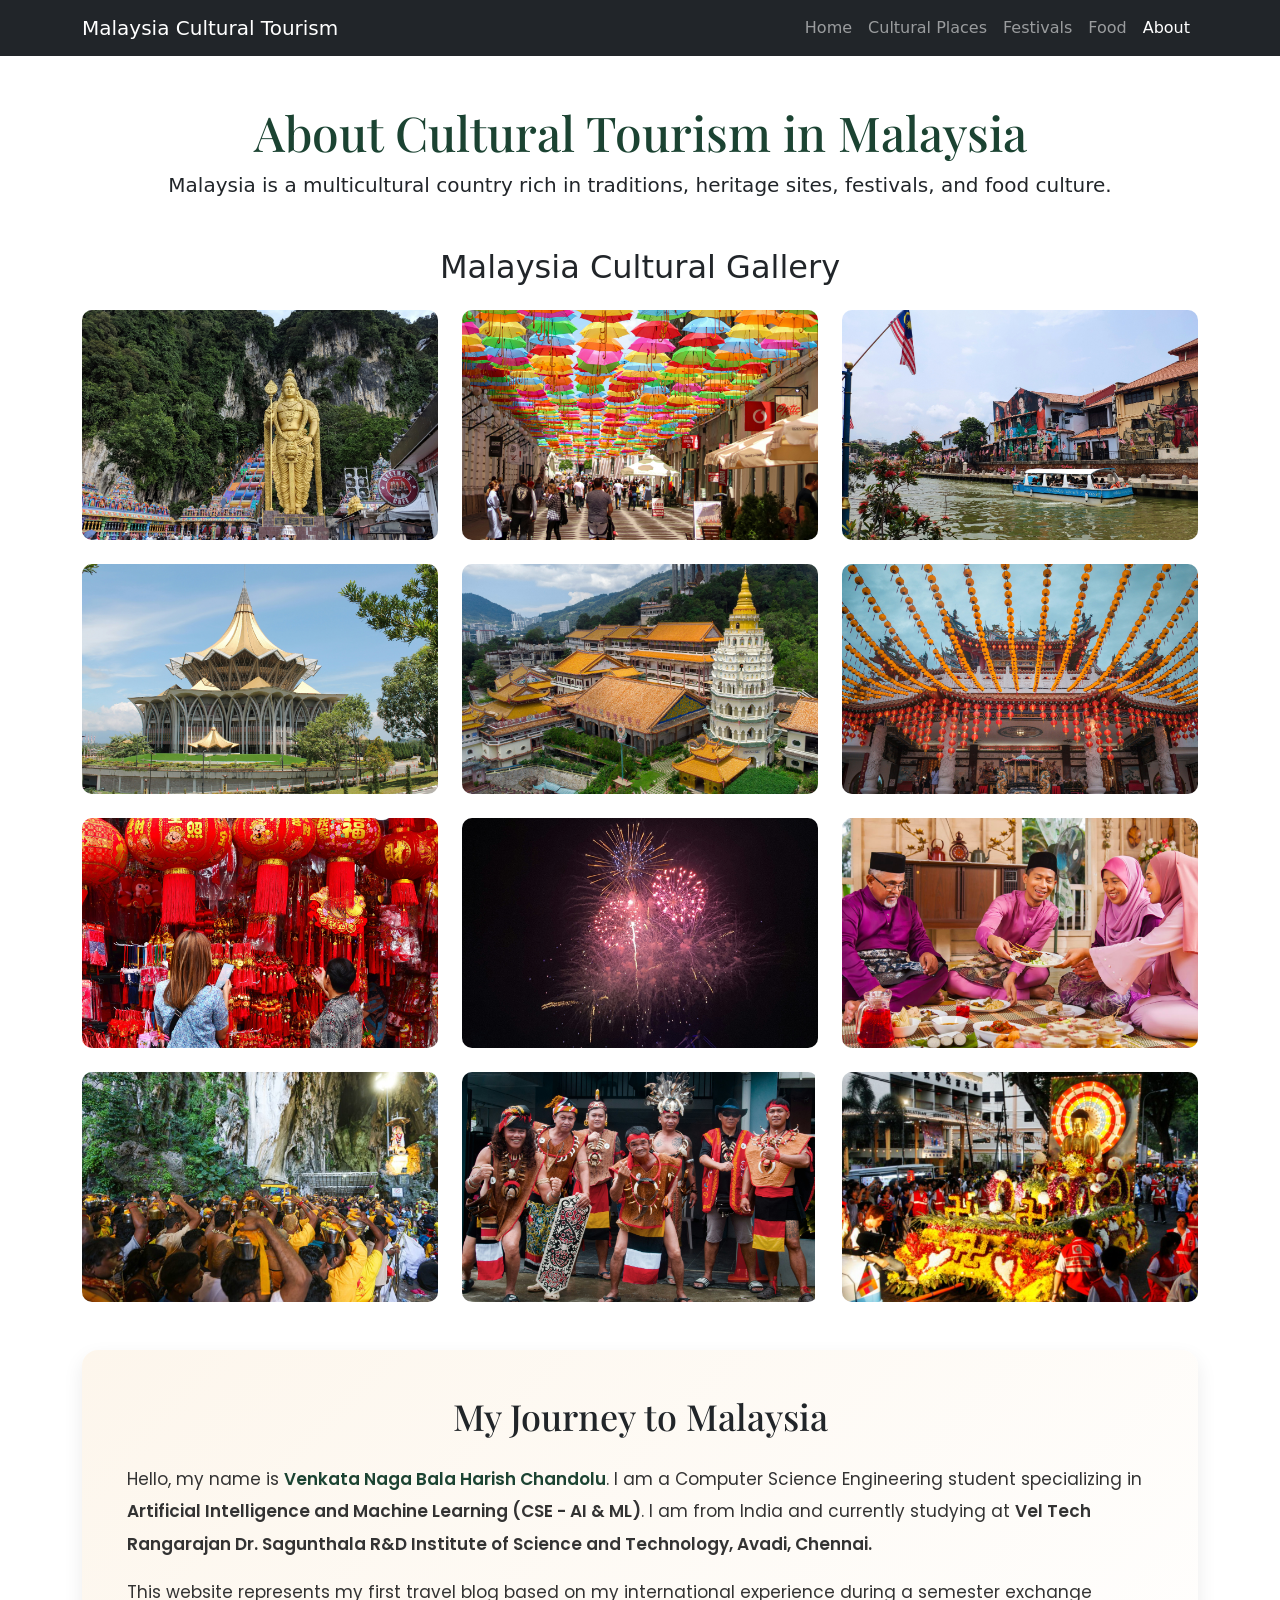
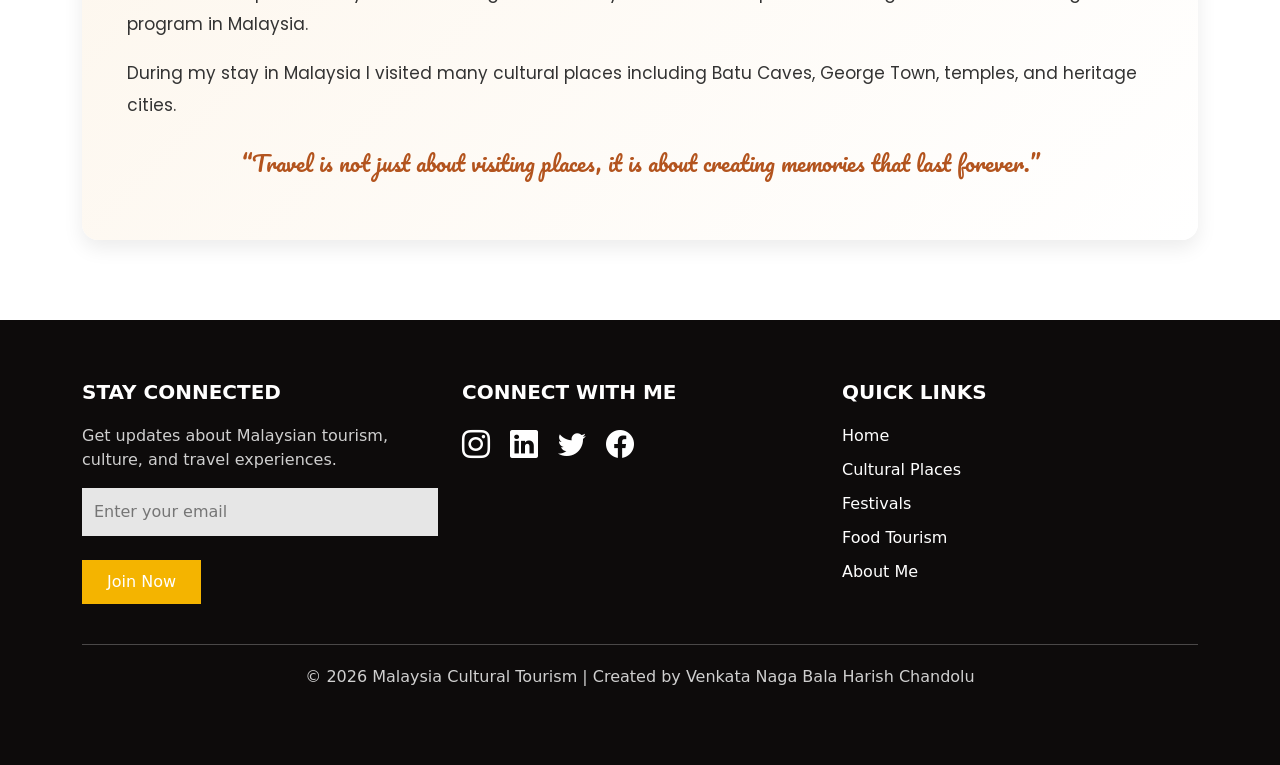
==== about.html @ 61d14d72 "Add files via upload" ====
<!DOCTYPE html>
<html>

<head>

<title>About Cultural Tourism in Malaysia</title>

<link href="https://cdn.jsdelivr.net/npm/bootstrap@5.3.2/dist/css/bootstrap.min.css" rel="stylesheet">

<link rel="stylesheet" href="https://cdn.jsdelivr.net/npm/bootstrap-icons@1.11.3/font/bootstrap-icons.css">

<link href="https://fonts.googleapis.com/css2?family=Playfair+Display:wght@600&family=Poppins:wght@300;400;500&family=Pacifico&display=swap" rel="stylesheet">

<link rel="stylesheet" href="css/style.css">

<style>

/* Page title */

.page-title{
font-family:'Playfair Display',serif;
font-size:48px;
color:#1b4332;
}

/* Gallery */

.gallery-img{
height:230px;
width:100%;
object-fit:cover;
border-radius:10px;
cursor:pointer;
transition:0.4s;
}

.gallery-img:hover{
transform:scale(1.05);
}

/* Popup */

.popup{
display:none;
position:fixed;
top:0;
left:0;
width:100%;
height:100%;
background:rgba(0,0,0,0.9);
justify-content:center;
align-items:center;
z-index:999;
}

.popup img{
max-width:90%;
max-height:90%;
border-radius:10px;
}

/* Journey card */

.journey-card{
background:linear-gradient(135deg,#fdf6ec,#ffffff);
border-radius:16px;
padding:45px;
box-shadow:0 8px 20px rgba(0,0,0,0.08);
}

.journey-title{
font-family:'Playfair Display',serif;
font-size:36px;
text-align:center;
margin-bottom:25px;
}

.journey-text{
font-family:'Poppins',sans-serif;
font-size:17px;
line-height:1.9;
color:#333;
}

.journey-quote{
font-family:'Pacifico',cursive;
text-align:center;
margin-top:25px;
font-size:22px;
color:#b3541e;
}

/* Highlights */

.highlight-name{
font-weight:600;
color:#1b4332;
}

.highlight-university{
font-weight:600;
}

/* Footer */

.footer-main{
background:#0d0b0b;
color:white;
padding:60px 0;
margin-top:80px;
}

.footer-heading{
font-size:20px;
font-weight:600;
margin-bottom:20px;
}

.footer-text{
color:#cfcfcf;
}

.footer-input{
width:100%;
padding:12px;
border:none;
background:#e6e6e6;
}

.footer-btn{
background:#f4b400;
border:none;
padding:10px 25px;
color:white;
font-weight:500;
}

.footer-list{
list-style:none;
padding:0;
}

.footer-list li{
margin-bottom:10px;
}

.footer-list a{
color:white;
text-decoration:none;
}

.footer-list a:hover{
color:#f4b400;
}

.social-icons{
display:flex;
gap:20px;
font-size:28px;
}

.social-icons a{
color:white;
transition:0.3s;
}

.social-icons a:hover{
color:#f4b400;
transform:scale(1.2);
}

.footer-line{
background:#333;
margin-top:40px;
}

.footer-bottom{
color:#cfcfcf;
margin-top:20px;
}

</style>

</head>

<body>

<!-- NAVBAR -->

<nav class="navbar navbar-expand-lg navbar-dark bg-dark sticky-top">

<div class="container">

<a class="navbar-brand" href="index.html">
Malaysia Cultural Tourism
</a>

<button class="navbar-toggler" type="button" data-bs-toggle="collapse" data-bs-target="#navbarNav">
<span class="navbar-toggler-icon"></span>
</button>

<div class="collapse navbar-collapse justify-content-end" id="navbarNav">

<ul class="navbar-nav">

<li class="nav-item"><a class="nav-link" href="index.html">Home</a></li>
<li class="nav-item"><a class="nav-link" href="cultural.html">Cultural Places</a></li>
<li class="nav-item"><a class="nav-link" href="festivals.html">Festivals</a></li>
<li class="nav-item"><a class="nav-link" href="food.html">Food</a></li>
<li class="nav-item"><a class="nav-link active" href="about.html">About</a></li>

</ul>

</div>
</div>
</nav>


<!-- TITLE -->

<div class="container text-center mt-5">

<h1 class="page-title">About Cultural Tourism in Malaysia</h1>

<p class="lead">
Malaysia is a multicultural country rich in traditions, heritage sites, festivals, and food culture.
</p>

</div>


<!-- GALLERY -->

<div class="container mt-5">

<h2 class="text-center mb-4">Malaysia Cultural Gallery</h2>

<div class="row g-4">

<div class="col-md-4">
<img src="../static/images/Batu caves.png" class="img-fluid gallery-img" onclick="openImage(this.src)">
</div>

<div class="col-md-4">
<img src="../static/images/georgetown.png" class="img-fluid gallery-img" onclick="openImage(this.src)">
</div>

<div class="col-md-4">
<img src="../static/images/malacca.png" class="img-fluid gallery-img" onclick="openImage(this.src)">
</div>

<div class="col-md-4">
<img src="../static/images/Sarawak Cultural Village.png" class="img-fluid gallery-img" onclick="openImage(this.src)">
</div>

<div class="col-md-4">
<img src="../static/images/Kek Lok Si Temple.png" class="img-fluid gallery-img" onclick="openImage(this.src)">
</div>

<div class="col-md-4">
<img src="../static/images/Thean Hou Temple.png" class="img-fluid gallery-img" onclick="openImage(this.src)">
</div>

<div class="col-md-4">
<img src="../static/images/chinese new year.png" class="img-fluid gallery-img" onclick="openImage(this.src)">
</div>

<div class="col-md-4">
<img src="../static/images/Deepavali.png" class="img-fluid gallery-img" onclick="openImage(this.src)">
</div>

<div class="col-md-4">
<img src="../static/images/raya.png" class="img-fluid gallery-img" onclick="openImage(this.src)">
</div>

<div class="col-md-4">
<img src="../static/images/Thaipusam.png" class="img-fluid gallery-img" onclick="openImage(this.src)">
</div>

<div class="col-md-4">
<img src="../static/images/Gawai.png" class="img-fluid gallery-img" onclick="openImage(this.src)">
</div>

<div class="col-md-4">
<img src="../static/images/wesak.png" class="img-fluid gallery-img" onclick="openImage(this.src)">
</div>

</div>

</div>


<!-- JOURNEY -->

<div class="container mt-5">

<div class="journey-card">

<h3 class="journey-title">My Journey to Malaysia</h3>

<p class="journey-text">
Hello, my name is <span class="highlight-name">Venkata Naga Bala Harish Chandolu</span>.
I am a Computer Science Engineering student specializing in
<span class="highlight-university">Artificial Intelligence and Machine Learning (CSE - AI & ML)</span>.
I am from India and currently studying at
<span class="highlight-university">
Vel Tech Rangarajan Dr. Sagunthala R&D Institute of Science and Technology, Avadi, Chennai.
</span>
</p>

<p class="journey-text">
This website represents my first travel blog based on my international experience during a semester exchange program in Malaysia.
</p>

<p class="journey-text">
During my stay in Malaysia I visited many cultural places including Batu Caves, George Town, temples, and heritage cities.
</p>

<p class="journey-quote">
“Travel is not just about visiting places, it is about creating memories that last forever.”
</p>

</div>

</div>


<!-- FOOTER -->

<div class="footer-main">

<div class="container">

<div class="row">

<div class="col-md-4">

<h4 class="footer-heading">STAY CONNECTED</h4>

<p class="footer-text">
Get updates about Malaysian tourism, culture, and travel experiences.
</p>

<input type="email" class="footer-input" placeholder="Enter your email">

<br><br>

<button class="footer-btn">Join Now</button>

</div>

<div class="col-md-4">

<h4 class="footer-heading">CONNECT WITH ME</h4>

<div class="social-icons">

<a href="https://www.instagram.com/tripz_hash/"><i class="bi bi-instagram"></i></a>
<a href="http://www.linkedin.com/in/ch-venkata-naga-bala-harish"><i class="bi bi-linkedin"></i></a>
<a href="https://x.com/ChVenkatan88342"><i class="bi bi-twitter"></i></a>
<a href="https://www.facebook.com/chandolu.harish.1"><i class="bi bi-facebook"></i></a>

</div>

</div>

<div class="col-md-4">

<h4 class="footer-heading">QUICK LINKS</h4>

<ul class="footer-list">

<li><a href="index.html">Home</a></li>
<li><a href="cultural.html">Cultural Places</a></li>
<li><a href="festivals.html">Festivals</a></li>
<li><a href="food.html">Food Tourism</a></li>
<li><a href="about.html">About Me</a></li>

</ul>

</div>

</div>

<hr class="footer-line">

<p class="footer-bottom text-center">
© 2026 Malaysia Cultural Tourism | Created by Venkata Naga Bala Harish Chandolu
</p>

</div>

</div>


<!-- IMAGE POPUP -->

<div id="imagePopup" class="popup" onclick="closeImage()">
<img id="popupImg">
</div>

<script>

function openImage(src){
document.getElementById("imagePopup").style.display="flex";
document.getElementById("popupImg").src=src;
}

function closeImage(){
document.getElementById("imagePopup").style.display="none";
}

</script>

<script src="https://cdn.jsdelivr.net/npm/bootstrap@5.3.2/dist/js/bootstrap.bundle.min.js"></script>

</body>
</html>
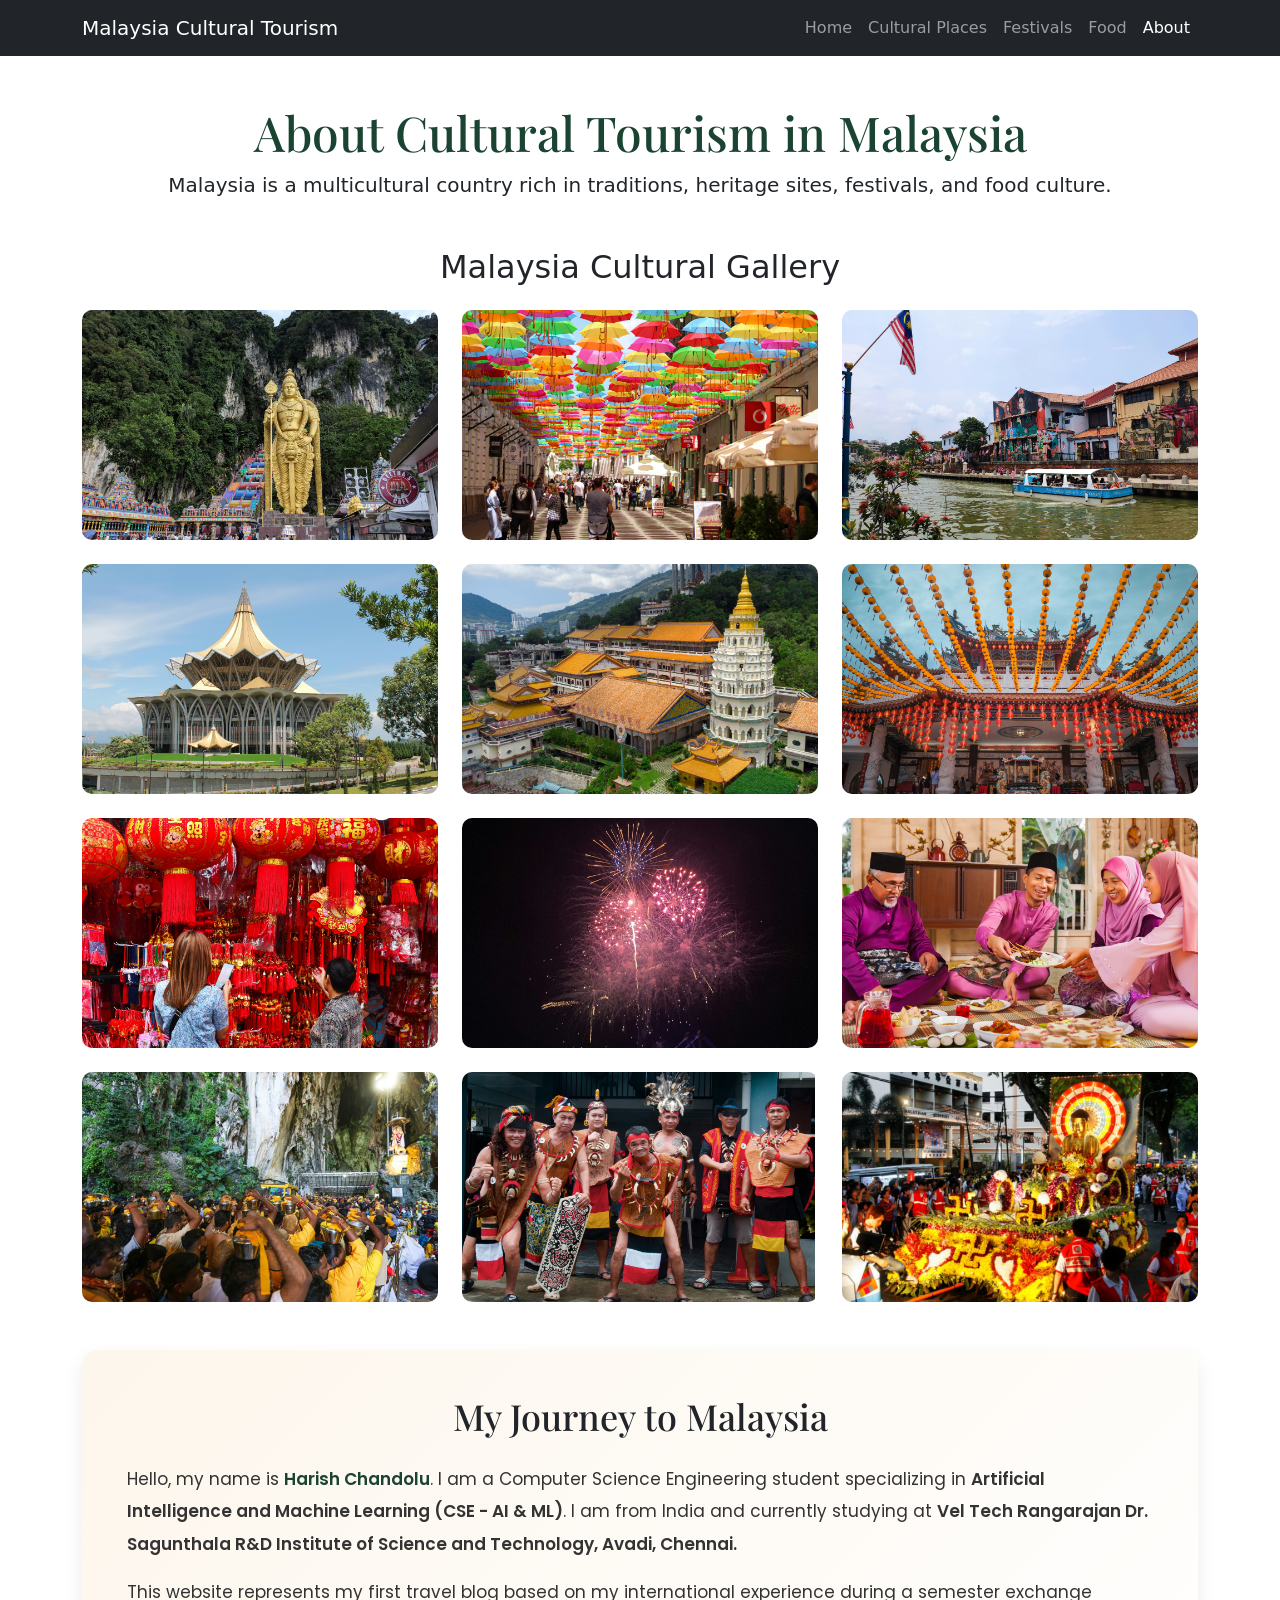
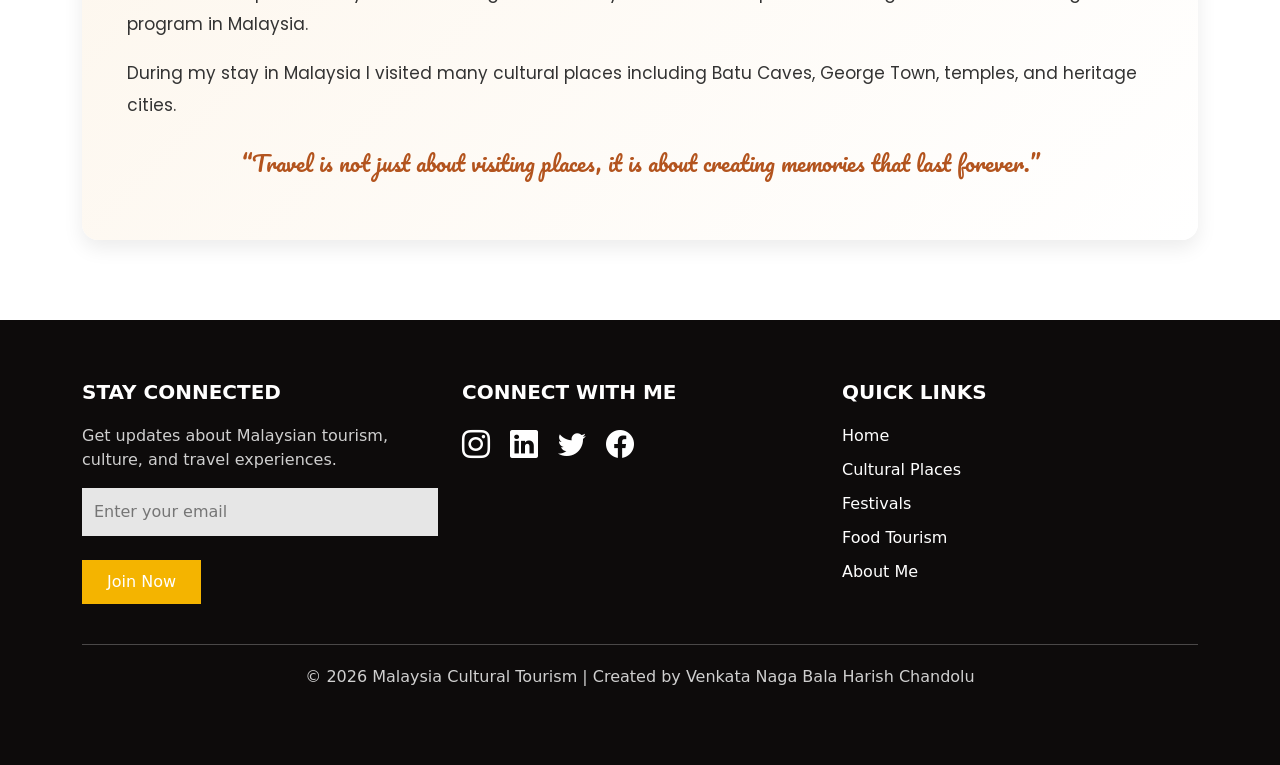
==== commit ebaeca98: "Enhance responsive design and gallery layout Added viewport meta tag for responsive design and updat" ====
--- a/about.html
+++ b/about.html
@@ -3,416 +3,440 @@
 
 <head>
 
-<title>About Cultural Tourism in Malaysia</title>
-
-<link href="https://cdn.jsdelivr.net/npm/bootstrap@5.3.2/dist/css/bootstrap.min.css" rel="stylesheet">
-
-<link rel="stylesheet" href="https://cdn.jsdelivr.net/npm/bootstrap-icons@1.11.3/font/bootstrap-icons.css">
-
-<link href="https://fonts.googleapis.com/css2?family=Playfair+Display:wght@600&family=Poppins:wght@300;400;500&family=Pacifico&display=swap" rel="stylesheet">
-
-<link rel="stylesheet" href="css/style.css">
-
-<style>
-
-/* Page title */
-
-.page-title{
-font-family:'Playfair Display',serif;
-font-size:48px;
-color:#1b4332;
-}
-
-/* Gallery */
-
-.gallery-img{
-height:230px;
-width:100%;
-object-fit:cover;
-border-radius:10px;
-cursor:pointer;
-transition:0.4s;
-}
-
-.gallery-img:hover{
-transform:scale(1.05);
-}
-
-/* Popup */
-
-.popup{
-display:none;
-position:fixed;
-top:0;
-left:0;
-width:100%;
-height:100%;
-background:rgba(0,0,0,0.9);
-justify-content:center;
-align-items:center;
-z-index:999;
-}
-
-.popup img{
-max-width:90%;
-max-height:90%;
-border-radius:10px;
-}
-
-/* Journey card */
-
-.journey-card{
-background:linear-gradient(135deg,#fdf6ec,#ffffff);
-border-radius:16px;
-padding:45px;
-box-shadow:0 8px 20px rgba(0,0,0,0.08);
-}
-
-.journey-title{
-font-family:'Playfair Display',serif;
-font-size:36px;
-text-align:center;
-margin-bottom:25px;
-}
-
-.journey-text{
-font-family:'Poppins',sans-serif;
-font-size:17px;
-line-height:1.9;
-color:#333;
-}
-
-.journey-quote{
-font-family:'Pacifico',cursive;
-text-align:center;
-margin-top:25px;
-font-size:22px;
-color:#b3541e;
-}
-
-/* Highlights */
-
-.highlight-name{
-font-weight:600;
-color:#1b4332;
-}
-
-.highlight-university{
-font-weight:600;
-}
-
-/* Footer */
-
-.footer-main{
-background:#0d0b0b;
-color:white;
-padding:60px 0;
-margin-top:80px;
-}
-
-.footer-heading{
-font-size:20px;
-font-weight:600;
-margin-bottom:20px;
-}
-
-.footer-text{
-color:#cfcfcf;
-}
-
-.footer-input{
-width:100%;
-padding:12px;
-border:none;
-background:#e6e6e6;
-}
-
-.footer-btn{
-background:#f4b400;
-border:none;
-padding:10px 25px;
-color:white;
-font-weight:500;
-}
-
-.footer-list{
-list-style:none;
-padding:0;
-}
-
-.footer-list li{
-margin-bottom:10px;
-}
-
-.footer-list a{
-color:white;
-text-decoration:none;
-}
-
-.footer-list a:hover{
-color:#f4b400;
-}
-
-.social-icons{
-display:flex;
-gap:20px;
-font-size:28px;
-}
-
-.social-icons a{
-color:white;
-transition:0.3s;
-}
-
-.social-icons a:hover{
-color:#f4b400;
-transform:scale(1.2);
-}
-
-.footer-line{
-background:#333;
-margin-top:40px;
-}
-
-.footer-bottom{
-color:#cfcfcf;
-margin-top:20px;
-}
-
-</style>
+    <title>About Cultural Tourism in Malaysia</title>
+    <meta name="viewport" content="width=device-width, initial-scale=1">
+
+    <link href="https://cdn.jsdelivr.net/npm/bootstrap@5.3.2/dist/css/bootstrap.min.css" rel="stylesheet">
+
+    <link rel="stylesheet" href="https://cdn.jsdelivr.net/npm/bootstrap-icons@1.11.3/font/bootstrap-icons.css">
+
+    <link
+        href="https://fonts.googleapis.com/css2?family=Playfair+Display:wght@600&family=Poppins:wght@300;400;500&family=Pacifico&display=swap"
+        rel="stylesheet">
+
+    <link rel="stylesheet" href="css/style.css">
+      <!-- Google Analytics -->
+<script async src="https://www.googletagmanager.com/gtag/js?id=G-QB0N7FCE9P"></script>
+<script>
+  window.dataLayer = window.dataLayer || [];
+  function gtag(){dataLayer.push(arguments);}
+  gtag('js', new Date());
+
+  gtag('config', 'G-QB0N7FCE9P');
+</script>
+
+    <style>
+        /* Page title */
+
+        .page-title {
+            font-family: 'Playfair Display', serif;
+            font-size: 48px;
+            color: #1b4332;
+        }
+
+        /* Gallery */
+
+        .gallery-img {
+            height: 230px;
+            width: 100%;
+            object-fit: cover;
+            border-radius: 10px;
+            cursor: pointer;
+            transition: 0.4s;
+        }
+
+        .gallery-img:hover {
+            transform: scale(1.05);
+        }
+
+        /* Popup */
+
+        .popup {
+            display: none;
+            position: fixed;
+            top: 0;
+            left: 0;
+            width: 100%;
+            height: 100%;
+            background: rgba(0, 0, 0, 0.9);
+            justify-content: center;
+            align-items: center;
+            z-index: 999;
+        }
+
+        .popup img {
+            max-width: 90%;
+            max-height: 90%;
+            border-radius: 10px;
+        }
+
+        /* Journey card */
+
+        .journey-card {
+            background: linear-gradient(135deg, #fdf6ec, #ffffff);
+            border-radius: 16px;
+            padding: 45px;
+            box-shadow: 0 8px 20px rgba(0, 0, 0, 0.08);
+        }
+
+        .journey-title {
+            font-family: 'Playfair Display', serif;
+            font-size: 36px;
+            text-align: center;
+            margin-bottom: 25px;
+        }
+
+        .journey-text {
+            font-family: 'Poppins', sans-serif;
+            font-size: 17px;
+            line-height: 1.9;
+            color: #333;
+        }
+
+        .journey-quote {
+            font-family: 'Pacifico', cursive;
+            text-align: center;
+            margin-top: 25px;
+            font-size: 22px;
+            color: #b3541e;
+        }
+
+        /* Highlights */
+
+        .highlight-name {
+            font-weight: 600;
+            color: #1b4332;
+        }
+
+        .highlight-university {
+            font-weight: 600;
+        }
+
+        /* Footer */
+
+        .footer-main {
+            background: #0d0b0b;
+            color: white;
+            padding: 60px 0;
+            margin-top: 80px;
+        }
+
+        .footer-heading {
+            font-size: 20px;
+            font-weight: 600;
+            margin-bottom: 20px;
+        }
+
+        .footer-text {
+            color: #cfcfcf;
+        }
+
+        .footer-input {
+            width: 100%;
+            padding: 12px;
+            border: none;
+            background: #e6e6e6;
+        }
+
+        .footer-btn {
+            background: #f4b400;
+            border: none;
+            padding: 10px 25px;
+            color: white;
+            font-weight: 500;
+        }
+
+        .footer-list {
+            list-style: none;
+            padding: 0;
+        }
+
+        .footer-list li {
+            margin-bottom: 10px;
+        }
+
+        .footer-list a {
+            color: white;
+            text-decoration: none;
+        }
+
+        .footer-list a:hover {
+            color: #f4b400;
+        }
+
+        .social-icons {
+            display: flex;
+            gap: 20px;
+            font-size: 28px;
+        }
+
+        .social-icons a {
+            color: white;
+            transition: 0.3s;
+        }
+
+        .social-icons a:hover {
+            color: #f4b400;
+            transform: scale(1.2);
+        }
+
+        .footer-line {
+            background: #333;
+            margin-top: 40px;
+        }
+
+        .footer-bottom {
+            color: #cfcfcf;
+            margin-top: 20px;
+        }
+    </style>
 
 </head>
 
 <body>
 
-<!-- NAVBAR -->
-
-<nav class="navbar navbar-expand-lg navbar-dark bg-dark sticky-top">
-
-<div class="container">
-
-<a class="navbar-brand" href="index.html">
-Malaysia Cultural Tourism
-</a>
-
-<button class="navbar-toggler" type="button" data-bs-toggle="collapse" data-bs-target="#navbarNav">
-<span class="navbar-toggler-icon"></span>
-</button>
-
-<div class="collapse navbar-collapse justify-content-end" id="navbarNav">
-
-<ul class="navbar-nav">
-
-<li class="nav-item"><a class="nav-link" href="index.html">Home</a></li>
-<li class="nav-item"><a class="nav-link" href="cultural.html">Cultural Places</a></li>
-<li class="nav-item"><a class="nav-link" href="festivals.html">Festivals</a></li>
-<li class="nav-item"><a class="nav-link" href="food.html">Food</a></li>
-<li class="nav-item"><a class="nav-link active" href="about.html">About</a></li>
-
-</ul>
-
-</div>
-</div>
-</nav>
-
-
-<!-- TITLE -->
-
-<div class="container text-center mt-5">
-
-<h1 class="page-title">About Cultural Tourism in Malaysia</h1>
-
-<p class="lead">
-Malaysia is a multicultural country rich in traditions, heritage sites, festivals, and food culture.
-</p>
-
-</div>
-
-
-<!-- GALLERY -->
-
-<div class="container mt-5">
-
-<h2 class="text-center mb-4">Malaysia Cultural Gallery</h2>
-
-<div class="row g-4">
-
-<div class="col-md-4">
-<img src="../static/images/Batu caves.png" class="img-fluid gallery-img" onclick="openImage(this.src)">
-</div>
-
-<div class="col-md-4">
-<img src="../static/images/georgetown.png" class="img-fluid gallery-img" onclick="openImage(this.src)">
-</div>
-
-<div class="col-md-4">
-<img src="../static/images/malacca.png" class="img-fluid gallery-img" onclick="openImage(this.src)">
-</div>
-
-<div class="col-md-4">
-<img src="../static/images/Sarawak Cultural Village.png" class="img-fluid gallery-img" onclick="openImage(this.src)">
-</div>
-
-<div class="col-md-4">
-<img src="../static/images/Kek Lok Si Temple.png" class="img-fluid gallery-img" onclick="openImage(this.src)">
-</div>
-
-<div class="col-md-4">
-<img src="../static/images/Thean Hou Temple.png" class="img-fluid gallery-img" onclick="openImage(this.src)">
-</div>
-
-<div class="col-md-4">
-<img src="../static/images/chinese new year.png" class="img-fluid gallery-img" onclick="openImage(this.src)">
-</div>
-
-<div class="col-md-4">
-<img src="../static/images/Deepavali.png" class="img-fluid gallery-img" onclick="openImage(this.src)">
-</div>
-
-<div class="col-md-4">
-<img src="../static/images/raya.png" class="img-fluid gallery-img" onclick="openImage(this.src)">
-</div>
-
-<div class="col-md-4">
-<img src="../static/images/Thaipusam.png" class="img-fluid gallery-img" onclick="openImage(this.src)">
-</div>
-
-<div class="col-md-4">
-<img src="../static/images/Gawai.png" class="img-fluid gallery-img" onclick="openImage(this.src)">
-</div>
-
-<div class="col-md-4">
-<img src="../static/images/wesak.png" class="img-fluid gallery-img" onclick="openImage(this.src)">
-</div>
-
-</div>
-
-</div>
-
-
-<!-- JOURNEY -->
-
-<div class="container mt-5">
-
-<div class="journey-card">
-
-<h3 class="journey-title">My Journey to Malaysia</h3>
-
-<p class="journey-text">
-Hello, my name is <span class="highlight-name">Venkata Naga Bala Harish Chandolu</span>.
-I am a Computer Science Engineering student specializing in
-<span class="highlight-university">Artificial Intelligence and Machine Learning (CSE - AI & ML)</span>.
-I am from India and currently studying at
-<span class="highlight-university">
-Vel Tech Rangarajan Dr. Sagunthala R&D Institute of Science and Technology, Avadi, Chennai.
-</span>
-</p>
-
-<p class="journey-text">
-This website represents my first travel blog based on my international experience during a semester exchange program in Malaysia.
-</p>
-
-<p class="journey-text">
-During my stay in Malaysia I visited many cultural places including Batu Caves, George Town, temples, and heritage cities.
-</p>
-
-<p class="journey-quote">
-“Travel is not just about visiting places, it is about creating memories that last forever.”
-</p>
-
-</div>
-
-</div>
-
-
-<!-- FOOTER -->
-
-<div class="footer-main">
-
-<div class="container">
-
-<div class="row">
-
-<div class="col-md-4">
-
-<h4 class="footer-heading">STAY CONNECTED</h4>
-
-<p class="footer-text">
-Get updates about Malaysian tourism, culture, and travel experiences.
-</p>
-
-<input type="email" class="footer-input" placeholder="Enter your email">
-
-<br><br>
-
-<button class="footer-btn">Join Now</button>
-
-</div>
-
-<div class="col-md-4">
-
-<h4 class="footer-heading">CONNECT WITH ME</h4>
-
-<div class="social-icons">
-
-<a href="https://www.instagram.com/tripz_hash/"><i class="bi bi-instagram"></i></a>
-<a href="http://www.linkedin.com/in/ch-venkata-naga-bala-harish"><i class="bi bi-linkedin"></i></a>
-<a href="https://x.com/ChVenkatan88342"><i class="bi bi-twitter"></i></a>
-<a href="https://www.facebook.com/chandolu.harish.1"><i class="bi bi-facebook"></i></a>
-
-</div>
-
-</div>
-
-<div class="col-md-4">
-
-<h4 class="footer-heading">QUICK LINKS</h4>
-
-<ul class="footer-list">
-
-<li><a href="index.html">Home</a></li>
-<li><a href="cultural.html">Cultural Places</a></li>
-<li><a href="festivals.html">Festivals</a></li>
-<li><a href="food.html">Food Tourism</a></li>
-<li><a href="about.html">About Me</a></li>
-
-</ul>
-
-</div>
-
-</div>
-
-<hr class="footer-line">
-
-<p class="footer-bottom text-center">
-© 2026 Malaysia Cultural Tourism | Created by Venkata Naga Bala Harish Chandolu
-</p>
-
-</div>
-
-</div>
-
-
-<!-- IMAGE POPUP -->
-
-<div id="imagePopup" class="popup" onclick="closeImage()">
-<img id="popupImg">
-</div>
-
-<script>
-
-function openImage(src){
-document.getElementById("imagePopup").style.display="flex";
-document.getElementById("popupImg").src=src;
-}
-
-function closeImage(){
-document.getElementById("imagePopup").style.display="none";
-}
-
-</script>
-
-<script src="https://cdn.jsdelivr.net/npm/bootstrap@5.3.2/dist/js/bootstrap.bundle.min.js"></script>
+    <!-- NAVBAR -->
+
+    <nav class="navbar navbar-expand-lg navbar-dark bg-dark sticky-top">
+
+        <div class="container">
+
+            <a class="navbar-brand" href="index.html">
+                Malaysia Cultural Tourism
+            </a>
+
+            <button class="navbar-toggler" type="button" data-bs-toggle="collapse" data-bs-target="#navbarNav">
+                <span class="navbar-toggler-icon"></span>
+            </button>
+
+            <div class="collapse navbar-collapse justify-content-end" id="navbarNav">
+
+                <ul class="navbar-nav">
+
+                    <li class="nav-item"><a class="nav-link" href="index.html">Home</a></li>
+                    <li class="nav-item"><a class="nav-link" href="cultural.html">Cultural Places</a></li>
+                    <li class="nav-item"><a class="nav-link" href="festivals.html">Festivals</a></li>
+                    <li class="nav-item"><a class="nav-link" href="food.html">Food</a></li>
+                    <li class="nav-item"><a class="nav-link active" href="about.html">About</a></li>
+
+                </ul>
+
+            </div>
+        </div>
+    </nav>
+
+
+    <!-- TITLE -->
+
+    <div class="container text-center mt-5">
+
+        <h1 class="page-title">About Cultural Tourism in Malaysia</h1>
+
+        <p class="lead">
+            Malaysia is a multicultural country rich in traditions, heritage sites, festivals, and food culture.
+        </p>
+
+    </div>
+
+
+    <!-- GALLERY -->
+
+    <div class="container mt-5">
+
+        <h2 class="text-center mb-4">Malaysia Cultural Gallery</h2>
+
+        <div class="row g-4">
+
+            <div class="col-lg-4 col-md-6 col-12">
+                <img src="../static/images/Batu caves.png" class="img-fluid gallery-img" onclick="openImage(this.src)">
+            </div>
+
+            <div class="col-lg-4 col-md-6 col-12">
+                <img src="../static/images/georgetown.png" class="img-fluid gallery-img" onclick="openImage(this.src)">
+            </div>
+
+            <div class="col-lg-4 col-md-6 col-12">
+                <img src="../static/images/malacca.png" class="img-fluid gallery-img" onclick="openImage(this.src)">
+            </div>
+
+            <div class="col-lg-4 col-md-6 col-12">
+                <img src="../static/images/Sarawak Cultural Village.png" class="img-fluid gallery-img"
+                    onclick="openImage(this.src)">
+            </div>
+
+            <div class="col-lg-4 col-md-6 col-12">
+                <img src="../static/images/Kek Lok Si Temple.png" class="img-fluid gallery-img"
+                    onclick="openImage(this.src)">
+            </div>
+
+            <div class="col-lg-4 col-md-6 col-12">
+                <img src="../static/images/Thean Hou Temple.png" class="img-fluid gallery-img"
+                    onclick="openImage(this.src)">
+            </div>
+
+            <div class="col-lg-4 col-md-6 col-12">
+                <img src="../static/images/chinese new year.png" class="img-fluid gallery-img"
+                    onclick="openImage(this.src)">
+            </div>
+
+            <div class="col-lg-4 col-md-6 col-12">
+                <img src="../static/images/Deepavali.png" class="img-fluid gallery-img" onclick="openImage(this.src)">
+            </div>
+
+            <div class="col-lg-4 col-md-6 col-12">
+                <img src="../static/images/raya.png" class="img-fluid gallery-img" onclick="openImage(this.src)">
+            </div>
+
+            <div class="col-lg-4 col-md-6 col-12">
+                <img src="../static/images/Thaipusam.png" class="img-fluid gallery-img" onclick="openImage(this.src)">
+            </div>
+
+            <div class="col-lg-4 col-md-6 col-12">
+                <img src="../static/images/Gawai.png" class="img-fluid gallery-img" onclick="openImage(this.src)">
+            </div>
+
+            <div class="col-lg-4 col-md-6 col-12">
+                <img src="../static/images/wesak.png" class="img-fluid gallery-img" onclick="openImage(this.src)">
+            </div>
+
+        </div>
+
+    </div>
+
+
+    <!-- JOURNEY -->
+
+    <div class="container mt-5">
+
+        <div class="journey-card">
+
+            <h3 class="journey-title">My Journey to Malaysia</h3>
+
+            <p class="journey-text">
+                Hello, my name is <span class="highlight-name">Harish Chandolu</span>.
+                I am a Computer Science Engineering student specializing in
+                <span class="highlight-university">Artificial Intelligence and Machine Learning (CSE - AI & ML)</span>.
+                I am from India and currently studying at
+                <span class="highlight-university">
+                    Vel Tech Rangarajan Dr. Sagunthala R&D Institute of Science and Technology, Avadi, Chennai.
+                </span>
+            </p>
+
+            <p class="journey-text">
+                This website represents my first travel blog based on my international experience during a semester
+                exchange program in Malaysia.
+            </p>
+
+            <p class="journey-text">
+                During my stay in Malaysia I visited many cultural places including Batu Caves, George Town, temples,
+                and heritage cities.
+            </p>
+
+            <p class="journey-quote">
+                “Travel is not just about visiting places, it is about creating memories that last forever.”
+            </p>
+
+        </div>
+
+    </div>
+
+
+    <!-- FOOTER -->
+
+    <div class="footer-main">
+
+        <div class="container">
+
+            <div class="row">
+
+                <div class="col-lg-4 col-md-6 col-12">
+
+                    <h4 class="footer-heading">STAY CONNECTED</h4>
+
+                    <p class="footer-text">
+                        Get updates about Malaysian tourism, culture, and travel experiences.
+                    </p>
+
+                    <form action="https://formspree.io/f/myknpvoq" method="POST">
+
+                        <input type="email" name="email" class="footer-input" placeholder="Enter your email" required>
+
+                        <br><br>
+
+                        <button type="submit" class="footer-btn">
+                            Join Now
+                        </button>
+
+                    </form>
+
+                </div>
+
+                <div class="col-lg-4 col-md-6 col-12">
+
+                    <h4 class="footer-heading">CONNECT WITH ME</h4>
+
+                    <div class="social-icons">
+
+                        <a href="https://www.instagram.com/tripz_hash/"><i class="bi bi-instagram"></i></a>
+                        <a href="http://www.linkedin.com/in/ch-venkata-naga-bala-harish"><i
+                                class="bi bi-linkedin"></i></a>
+                        <a href="https://x.com/ChVenkatan88342"><i class="bi bi-twitter"></i></a>
+                        <a href="https://www.facebook.com/chandolu.harish.1"><i class="bi bi-facebook"></i></a>
+
+                    </div>
+
+                </div>
+
+                <div class="col-lg-4 col-md-6 col-12">
+
+                    <h4 class="footer-heading">QUICK LINKS</h4>
+
+                    <ul class="footer-list">
+
+                        <li><a href="index.html">Home</a></li>
+                        <li><a href="cultural.html">Cultural Places</a></li>
+                        <li><a href="festivals.html">Festivals</a></li>
+                        <li><a href="food.html">Food Tourism</a></li>
+                        <li><a href="about.html">About Me</a></li>
+
+                    </ul>
+
+                </div>
+
+            </div>
+
+            <hr class="footer-line">
+
+            <p class="footer-bottom text-center">
+                © 2026 Malaysia Cultural Tourism | Created by Venkata Naga Bala Harish Chandolu
+            </p>
+
+        </div>
+
+    </div>
+
+
+    <!-- IMAGE POPUP -->
+
+    <div id="imagePopup" class="popup" onclick="closeImage()">
+        <img id="popupImg">
+    </div>
+
+    <script>
+
+        function openImage(src) {
+            document.getElementById("imagePopup").style.display = "flex";
+            document.getElementById("popupImg").src = src;
+        }
+
+        function closeImage() {
+            document.getElementById("imagePopup").style.display = "none";
+        }
+
+    </script>
+
+    <script src="https://cdn.jsdelivr.net/npm/bootstrap@5.3.2/dist/js/bootstrap.bundle.min.js"></script>
 
 </body>
-</html>+
+</html>
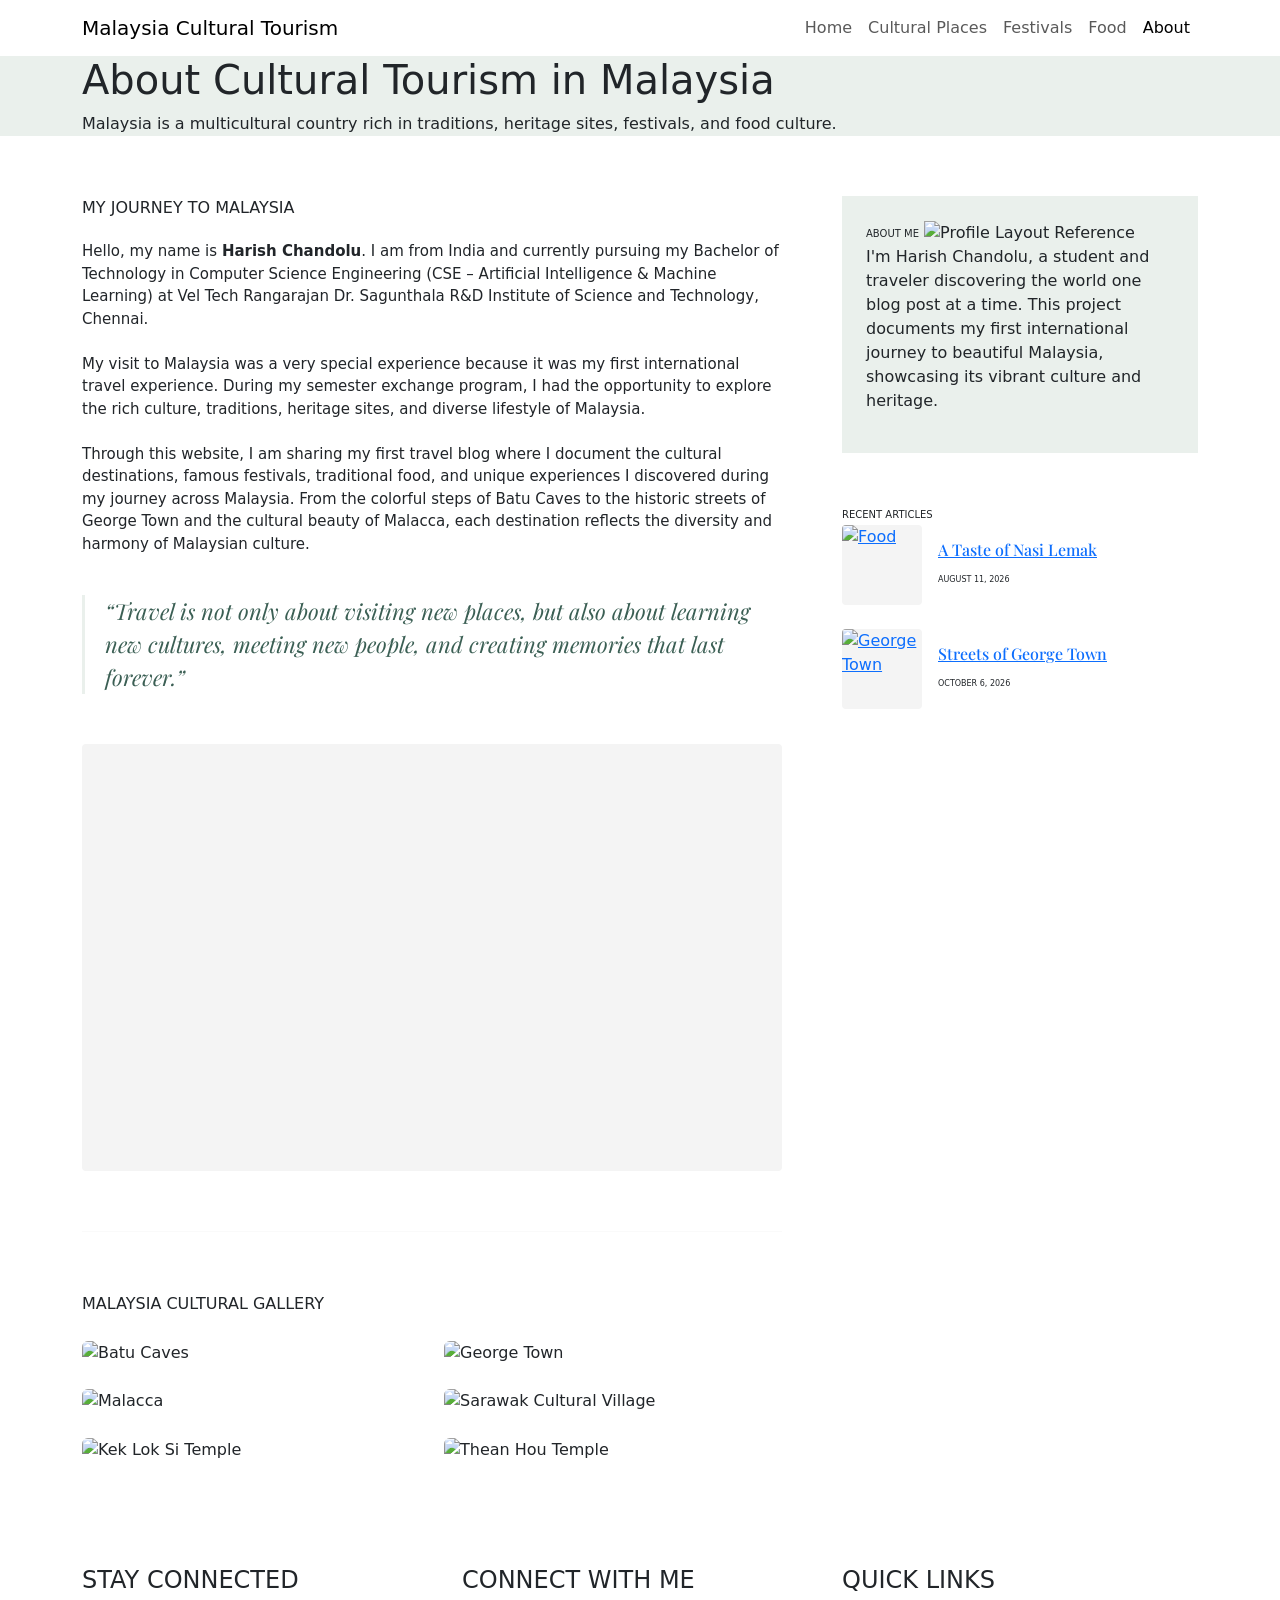
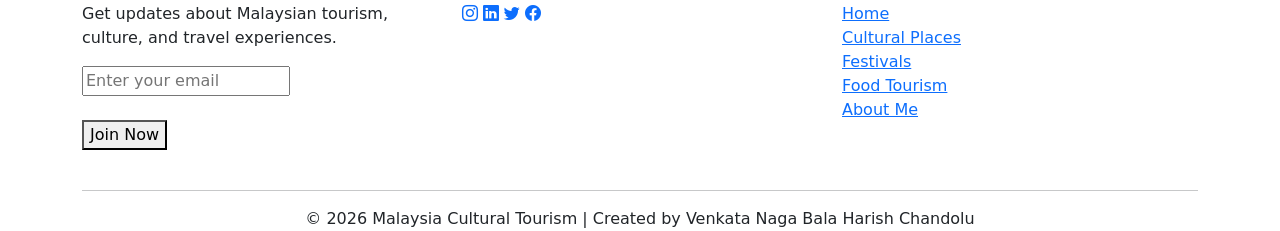
==== commit fde3ce1b: "Refactor About page layout and styles Updated the structure and content of the About page, including" ====
--- a/about.html
+++ b/about.html
@@ -5,438 +5,210 @@
 
     <title>About Cultural Tourism in Malaysia</title>
     <meta name="viewport" content="width=device-width, initial-scale=1">
-
+    <link rel="stylesheet" href="https://cdn.jsdelivr.net/npm/bootstrap-icons@1.11.3/font/bootstrap-icons.css">
     <link href="https://cdn.jsdelivr.net/npm/bootstrap@5.3.2/dist/css/bootstrap.min.css" rel="stylesheet">
-
-    <link rel="stylesheet" href="https://cdn.jsdelivr.net/npm/bootstrap-icons@1.11.3/font/bootstrap-icons.css">
-
-    <link
-        href="https://fonts.googleapis.com/css2?family=Playfair+Display:wght@600&family=Poppins:wght@300;400;500&family=Pacifico&display=swap"
-        rel="stylesheet">
-
+    <link href="https://fonts.googleapis.com/css2?family=Playfair+Display:wght@400;600&family=Poppins:wght@300;400;600&display=swap" rel="stylesheet">
     <link rel="stylesheet" href="css/style.css">
-      <!-- Google Analytics -->
-<script async src="https://www.googletagmanager.com/gtag/js?id=G-QB0N7FCE9P"></script>
-<script>
-  window.dataLayer = window.dataLayer || [];
-  function gtag(){dataLayer.push(arguments);}
-  gtag('js', new Date());
-
-  gtag('config', 'G-QB0N7FCE9P');
-</script>
-
-    <style>
-        /* Page title */
-
-        .page-title {
-            font-family: 'Playfair Display', serif;
-            font-size: 48px;
-            color: #1b4332;
-        }
-
-        /* Gallery */
-
-        .gallery-img {
-            height: 230px;
-            width: 100%;
-            object-fit: cover;
-            border-radius: 10px;
-            cursor: pointer;
-            transition: 0.4s;
-        }
-
-        .gallery-img:hover {
-            transform: scale(1.05);
-        }
-
-        /* Popup */
-
-        .popup {
-            display: none;
-            position: fixed;
-            top: 0;
-            left: 0;
-            width: 100%;
-            height: 100%;
-            background: rgba(0, 0, 0, 0.9);
-            justify-content: center;
-            align-items: center;
-            z-index: 999;
-        }
-
-        .popup img {
-            max-width: 90%;
-            max-height: 90%;
-            border-radius: 10px;
-        }
-
-        /* Journey card */
-
-        .journey-card {
-            background: linear-gradient(135deg, #fdf6ec, #ffffff);
-            border-radius: 16px;
-            padding: 45px;
-            box-shadow: 0 8px 20px rgba(0, 0, 0, 0.08);
-        }
-
-        .journey-title {
-            font-family: 'Playfair Display', serif;
-            font-size: 36px;
-            text-align: center;
-            margin-bottom: 25px;
-        }
-
-        .journey-text {
-            font-family: 'Poppins', sans-serif;
-            font-size: 17px;
-            line-height: 1.9;
-            color: #333;
-        }
-
-        .journey-quote {
-            font-family: 'Pacifico', cursive;
-            text-align: center;
-            margin-top: 25px;
-            font-size: 22px;
-            color: #b3541e;
-        }
-
-        /* Highlights */
-
-        .highlight-name {
-            font-weight: 600;
-            color: #1b4332;
-        }
-
-        .highlight-university {
-            font-weight: 600;
-        }
-
-        /* Footer */
-
-        .footer-main {
-            background: #0d0b0b;
-            color: white;
-            padding: 60px 0;
-            margin-top: 80px;
-        }
-
-        .footer-heading {
-            font-size: 20px;
-            font-weight: 600;
-            margin-bottom: 20px;
-        }
-
-        .footer-text {
-            color: #cfcfcf;
-        }
-
-        .footer-input {
-            width: 100%;
-            padding: 12px;
-            border: none;
-            background: #e6e6e6;
-        }
-
-        .footer-btn {
-            background: #f4b400;
-            border: none;
-            padding: 10px 25px;
-            color: white;
-            font-weight: 500;
-        }
-
-        .footer-list {
-            list-style: none;
-            padding: 0;
-        }
-
-        .footer-list li {
-            margin-bottom: 10px;
-        }
-
-        .footer-list a {
-            color: white;
-            text-decoration: none;
-        }
-
-        .footer-list a:hover {
-            color: #f4b400;
-        }
-
-        .social-icons {
-            display: flex;
-            gap: 20px;
-            font-size: 28px;
-        }
-
-        .social-icons a {
-            color: white;
-            transition: 0.3s;
-        }
-
-        .social-icons a:hover {
-            color: #f4b400;
-            transform: scale(1.2);
-        }
-
-        .footer-line {
-            background: #333;
-            margin-top: 40px;
-        }
-
-        .footer-bottom {
-            color: #cfcfcf;
-            margin-top: 20px;
-        }
-    </style>
-
+
+    <!-- Google Analytics -->
+    <script async src="https://www.googletagmanager.com/gtag/js?id=G-QB0N7FCE9P"></script>
+    <script>
+        window.dataLayer = window.dataLayer || [];
+        function gtag(){dataLayer.push(arguments);}
+        gtag('js', new Date());
+
+        gtag('config', 'G-QB0N7FCE9P');
+    </script>
 </head>
 
 <body>
 
-    <!-- NAVBAR -->
-
-    <nav class="navbar navbar-expand-lg navbar-dark bg-dark sticky-top">
-
+    <!-- Navbar -->
+    <nav class="navbar navbar-expand-lg navbar-light bg-white sticky-top">
         <div class="container">
-
-            <a class="navbar-brand" href="index.html">
+            <a class="navbar-brand brand-title" href="index.html">
                 Malaysia Cultural Tourism
             </a>
-
             <button class="navbar-toggler" type="button" data-bs-toggle="collapse" data-bs-target="#navbarNav">
                 <span class="navbar-toggler-icon"></span>
             </button>
-
             <div class="collapse navbar-collapse justify-content-end" id="navbarNav">
-
                 <ul class="navbar-nav">
-
-                    <li class="nav-item"><a class="nav-link" href="index.html">Home</a></li>
-                    <li class="nav-item"><a class="nav-link" href="cultural.html">Cultural Places</a></li>
-                    <li class="nav-item"><a class="nav-link" href="festivals.html">Festivals</a></li>
-                    <li class="nav-item"><a class="nav-link" href="food.html">Food</a></li>
-                    <li class="nav-item"><a class="nav-link active" href="about.html">About</a></li>
-
+                    <li class="nav-item">
+                        <a class="nav-link" href="index.html">Home</a>
+                    </li>
+                    <li class="nav-item">
+                        <a class="nav-link" href="cultural.html">Cultural Places</a>
+                    </li>
+                    <li class="nav-item">
+                        <a class="nav-link" href="festivals.html">Festivals</a>
+                    </li>
+                    <li class="nav-item">
+                        <a class="nav-link" href="food.html">Food</a>
+                    </li>
+                    <li class="nav-item">
+                        <a class="nav-link active" href="about.html">About</a>
+                    </li>
                 </ul>
-
             </div>
         </div>
     </nav>
 
-
-    <!-- TITLE -->
-
-    <div class="container text-center mt-5">
-
-        <h1 class="page-title">About Cultural Tourism in Malaysia</h1>
-
-        <p class="lead">
-            Malaysia is a multicultural country rich in traditions, heritage sites, festivals, and food culture.
-        </p>
-
+    <!-- Page Title -->
+    <div class="page-header-section" style="background: #EAF0EC; margin-bottom: 60px;">
+        <div class="container">
+            <h1 class="page-title">About Cultural Tourism in Malaysia</h1>
+            <p class="page-subtitle">
+                Malaysia is a multicultural country rich in traditions, heritage sites, festivals, and food culture.
+            </p>
+        </div>
     </div>
 
 
-    <!-- GALLERY -->
-
-    <div class="container mt-5">
-
-        <h2 class="text-center mb-4">Malaysia Cultural Gallery</h2>
-
-        <div class="row g-4">
-
-            <div class="col-lg-4 col-md-6 col-12">
-                <img src="../static/images/Batu caves.png" class="img-fluid gallery-img" onclick="openImage(this.src)">
-            </div>
-
-            <div class="col-lg-4 col-md-6 col-12">
-                <img src="../static/images/georgetown.png" class="img-fluid gallery-img" onclick="openImage(this.src)">
-            </div>
-
-            <div class="col-lg-4 col-md-6 col-12">
-                <img src="../static/images/malacca.png" class="img-fluid gallery-img" onclick="openImage(this.src)">
-            </div>
-
-            <div class="col-lg-4 col-md-6 col-12">
-                <img src="../static/images/Sarawak Cultural Village.png" class="img-fluid gallery-img"
-                    onclick="openImage(this.src)">
-            </div>
-
-            <div class="col-lg-4 col-md-6 col-12">
-                <img src="../static/images/Kek Lok Si Temple.png" class="img-fluid gallery-img"
-                    onclick="openImage(this.src)">
-            </div>
-
-            <div class="col-lg-4 col-md-6 col-12">
-                <img src="../static/images/Thean Hou Temple.png" class="img-fluid gallery-img"
-                    onclick="openImage(this.src)">
-            </div>
-
-            <div class="col-lg-4 col-md-6 col-12">
-                <img src="../static/images/chinese new year.png" class="img-fluid gallery-img"
-                    onclick="openImage(this.src)">
-            </div>
-
-            <div class="col-lg-4 col-md-6 col-12">
-                <img src="../static/images/Deepavali.png" class="img-fluid gallery-img" onclick="openImage(this.src)">
-            </div>
-
-            <div class="col-lg-4 col-md-6 col-12">
-                <img src="../static/images/raya.png" class="img-fluid gallery-img" onclick="openImage(this.src)">
-            </div>
-
-            <div class="col-lg-4 col-md-6 col-12">
-                <img src="../static/images/Thaipusam.png" class="img-fluid gallery-img" onclick="openImage(this.src)">
-            </div>
-
-            <div class="col-lg-4 col-md-6 col-12">
-                <img src="../static/images/Gawai.png" class="img-fluid gallery-img" onclick="openImage(this.src)">
-            </div>
-
-            <div class="col-lg-4 col-md-6 col-12">
-                <img src="../static/images/wesak.png" class="img-fluid gallery-img" onclick="openImage(this.src)">
-            </div>
-
-        </div>
-
+    <div class="container" style="margin-bottom: 80px;">
+        <div class="row">
+
+            <!-- MAIN CONTENT AREA = BLOG STYLE -->
+            <div class="col-lg-8 pe-lg-5">
+                
+                <span class="dot-label"><span class="dot"></span> MY JOURNEY TO MALAYSIA</span>
+                
+                <article style="margin-top: 20px; margin-bottom: 60px;">
+                    <p class="article-excerpt" style="font-size: 15px;">
+                        Hello, my name is <strong>Harish Chandolu</strong>. I am from India and currently pursuing my Bachelor of Technology in Computer Science Engineering (CSE – Artificial Intelligence & Machine Learning) at Vel Tech Rangarajan Dr. Sagunthala R&D Institute of Science and Technology, Chennai.
+                        <br><br>
+                        My visit to Malaysia was a very special experience because it was my first international travel experience. During my semester exchange program, I had the opportunity to explore the rich culture, traditions, heritage sites, and diverse lifestyle of Malaysia.
+                        <br><br>
+                        Through this website, I am sharing my first travel blog where I document the cultural destinations, famous festivals, traditional food, and unique experiences I discovered during my journey across Malaysia. From the colorful steps of Batu Caves to the historic streets of George Town and the cultural beauty of Malacca, each destination reflects the diversity and harmony of Malaysian culture.
+                    </p>
+                    <blockquote style="font-family: 'Playfair Display', serif; font-size: 22px; font-style: italic; color: #3B5F54; border-left: 3px solid #EAF0EC; padding-left: 20px; margin-top: 40px; line-height: 1.5;">
+                        “Travel is not only about visiting new places, but also about learning new cultures, meeting new people, and creating memories that last forever.”
+                    </blockquote>
+
+                    <!-- The Google Map integrated into the blog body -->
+                    <div style="margin-top: 50px; background: #f4f4f4; padding: 10px; border-radius: 4px;">
+                        <iframe
+                            src="https://www.google.com/maps/embed?pb=!1m18!1m12!1m3!1d127703.7965080521!2d101.6868867851834!3d3.1384512009318377!2m3!1f0!2f0!3f0!3m2!1i1024!2i768!4f13.1!3m3!1m2!1s0x31cc362abd08e7d3%3A0x232e1ff540d86c99!2sKuala%20Lumpur%2C%20Federal%20Territory%20of%20Kuala%20Lumpur!5e0!3m2!1sen!2smy!4v1773558541316!5m2!1sen!2smy"
+                            width="100%"
+                            height="400"
+                            style="border:0; border-radius: 2px;"
+                            allowfullscreen=""
+                            loading="lazy">
+                        </iframe>
+                    </div>
+
+                </article>
+
+                <hr style="border-top: 1px solid #eaeaea; margin: 60px 0;">
+
+                <span class="dot-label"><span class="dot"></span> MALAYSIA CULTURAL GALLERY</span>
+
+                <!-- Clean Image Grid -->
+                <div class="row mt-4">
+                    <div class="col-md-6 mb-4">
+                        <img src="images/Batu caves.png" class="img-fluid rounded" style="object-fit: cover; height: 250px; width: 100%;" alt="Batu Caves">
+                    </div>
+                    <div class="col-md-6 mb-4">
+                        <img src="images/georgetown.png" class="img-fluid rounded" style="object-fit: cover; height: 250px; width: 100%;" alt="George Town">
+                    </div>
+                    <div class="col-md-6 mb-4">
+                        <img src="images/malacca.png" class="img-fluid rounded" style="object-fit: cover; height: 250px; width: 100%;" alt="Malacca">
+                    </div>
+                    <div class="col-md-6 mb-4">
+                        <img src="images/Sarawak Cultural Village.png" class="img-fluid rounded" style="object-fit: cover; height: 250px; width: 100%;" alt="Sarawak Cultural Village">
+                    </div>
+                    <div class="col-md-6 mb-4">
+                        <img src="images/Kek Lok Si Temple.png" class="img-fluid rounded" style="object-fit: cover; height: 250px; width: 100%;" alt="Kek Lok Si Temple">
+                    </div>
+                    <div class="col-md-6 mb-4">
+                        <img src="images/Thean Hou Temple.png" class="img-fluid rounded" style="object-fit: cover; height: 250px; width: 100%;" alt="Thean Hou Temple">
+                    </div>
+                </div>
+            </div>
+
+            <!-- SIDEBAR AREA -->
+            <div class="col-lg-4 mt-5 mt-lg-0">
+                <div class="sidebar-about p-4" style="background: #EAF0EC;">
+                    <span class="dot-label mb-3" style="font-size: 10px;"><span class="dot"></span> ABOUT ME</span>
+                    <!-- Simple author placeholder -->
+                    <img src="images/Batu caves.png" alt="Profile Layout Reference" class="sidebar-about-img">
+                    <p class="sidebar-about-text">
+                        I'm Harish Chandolu, a student and traveler discovering the world one blog post at a time. This project documents my first international journey to beautiful Malaysia, showcasing its vibrant culture and heritage.
+                    </p>
+                </div>
+
+                <!-- Recent Articles List (Mockup of references) -->
+                <div class="mt-5">
+                    <span class="dot-label mb-3" style="font-size: 10px;"><span class="dot"></span> RECENT ARTICLES</span>
+                    
+                    <div class="d-flex align-items-center mb-4">
+                        <div style="width: 80px; height: 80px; overflow: hidden; border-radius: 4px; flex-shrink: 0; background: #f4f4f4;">
+                            <a href="food.html"><img src="images/nasi lemak.png" style="width: 100%; height: 100%; object-fit: cover;" alt="Food"></a>
+                        </div>
+                        <div class="ms-3">
+                            <h4 style="font-family: 'Playfair Display', serif; font-size: 16px; margin-bottom: 5px;"><a href="food.html" class="article-title-link">A Taste of Nasi Lemak</a></h4>
+                            <span class="article-meta" style="font-size: 8px; margin-bottom: 0;">AUGUST 11, 2026</span>
+                        </div>
+                    </div>
+
+                    <div class="d-flex align-items-center mb-4">
+                        <div style="width: 80px; height: 80px; overflow: hidden; border-radius: 4px; flex-shrink: 0; background: #f4f4f4;">
+                            <a href="cultural.html"><img src="images/georgetown.png" style="width: 100%; height: 100%; object-fit: cover;" alt="George Town"></a>
+                        </div>
+                        <div class="ms-3">
+                            <h4 style="font-family: 'Playfair Display', serif; font-size: 16px; margin-bottom: 5px;"><a href="cultural.html" class="article-title-link">Streets of George Town</a></h4>
+                            <span class="article-meta" style="font-size: 8px; margin-bottom: 0;">OCTOBER 6, 2026</span>
+                        </div>
+                    </div>
+                </div>
+            </div>
+
+        </div>
     </div>
 
 
-    <!-- JOURNEY -->
-
-    <div class="container mt-5">
-
-        <div class="journey-card">
-
-            <h3 class="journey-title">My Journey to Malaysia</h3>
-
-            <p class="journey-text">
-                Hello, my name is <span class="highlight-name">Harish Chandolu</span>.
-                I am a Computer Science Engineering student specializing in
-                <span class="highlight-university">Artificial Intelligence and Machine Learning (CSE - AI & ML)</span>.
-                I am from India and currently studying at
-                <span class="highlight-university">
-                    Vel Tech Rangarajan Dr. Sagunthala R&D Institute of Science and Technology, Avadi, Chennai.
-                </span>
-            </p>
-
-            <p class="journey-text">
-                This website represents my first travel blog based on my international experience during a semester
-                exchange program in Malaysia.
-            </p>
-
-            <p class="journey-text">
-                During my stay in Malaysia I visited many cultural places including Batu Caves, George Town, temples,
-                and heritage cities.
-            </p>
-
-            <p class="journey-quote">
-                “Travel is not just about visiting places, it is about creating memories that last forever.”
-            </p>
-
-        </div>
-
-    </div>
-
-
     <!-- FOOTER -->
-
     <div class="footer-main">
-
         <div class="container">
-
             <div class="row">
-
-                <div class="col-lg-4 col-md-6 col-12">
-
+                <div class="col-lg-4 col-md-6 col-12 mb-4">
                     <h4 class="footer-heading">STAY CONNECTED</h4>
-
                     <p class="footer-text">
                         Get updates about Malaysian tourism, culture, and travel experiences.
                     </p>
-
                     <form action="https://formspree.io/f/myknpvoq" method="POST">
-
                         <input type="email" name="email" class="footer-input" placeholder="Enter your email" required>
-
                         <br><br>
-
-                        <button type="submit" class="footer-btn">
-                            Join Now
-                        </button>
-
+                        <button type="submit" class="footer-btn">Join Now</button>
                     </form>
-
-                </div>
-
-                <div class="col-lg-4 col-md-6 col-12">
-
+                </div>
+                <div class="col-lg-4 col-md-6 col-12 mb-4">
                     <h4 class="footer-heading">CONNECT WITH ME</h4>
-
                     <div class="social-icons">
-
                         <a href="https://www.instagram.com/tripz_hash/"><i class="bi bi-instagram"></i></a>
-                        <a href="http://www.linkedin.com/in/ch-venkata-naga-bala-harish"><i
-                                class="bi bi-linkedin"></i></a>
+                        <a href="http://www.linkedin.com/in/ch-venkata-naga-bala-harish"><i class="bi bi-linkedin"></i></a>
                         <a href="https://x.com/ChVenkatan88342"><i class="bi bi-twitter"></i></a>
                         <a href="https://www.facebook.com/chandolu.harish.1"><i class="bi bi-facebook"></i></a>
-
-                    </div>
-
-                </div>
-
-                <div class="col-lg-4 col-md-6 col-12">
-
+                    </div>
+                </div>
+                <div class="col-lg-4 col-md-6 col-12 mb-4">
                     <h4 class="footer-heading">QUICK LINKS</h4>
-
-                    <ul class="footer-list">
-
+                    <ul class="footer-list list-unstyled">
                         <li><a href="index.html">Home</a></li>
                         <li><a href="cultural.html">Cultural Places</a></li>
                         <li><a href="festivals.html">Festivals</a></li>
                         <li><a href="food.html">Food Tourism</a></li>
                         <li><a href="about.html">About Me</a></li>
-
                     </ul>
-
-                </div>
-
-            </div>
-
+                </div>
+            </div>
             <hr class="footer-line">
-
-            <p class="footer-bottom text-center">
+            <p class="footer-bottom text-center mb-0">
                 © 2026 Malaysia Cultural Tourism | Created by Venkata Naga Bala Harish Chandolu
             </p>
-
-        </div>
-
+        </div>
     </div>
 
-
-    <!-- IMAGE POPUP -->
-
-    <div id="imagePopup" class="popup" onclick="closeImage()">
-        <img id="popupImg">
-    </div>
-
-    <script>
-
-        function openImage(src) {
-            document.getElementById("imagePopup").style.display = "flex";
-            document.getElementById("popupImg").src = src;
-        }
-
-        function closeImage() {
-            document.getElementById("imagePopup").style.display = "none";
-        }
-
-    </script>
-
     <script src="https://cdn.jsdelivr.net/npm/bootstrap@5.3.2/dist/js/bootstrap.bundle.min.js"></script>
-
 </body>
-
 </html>
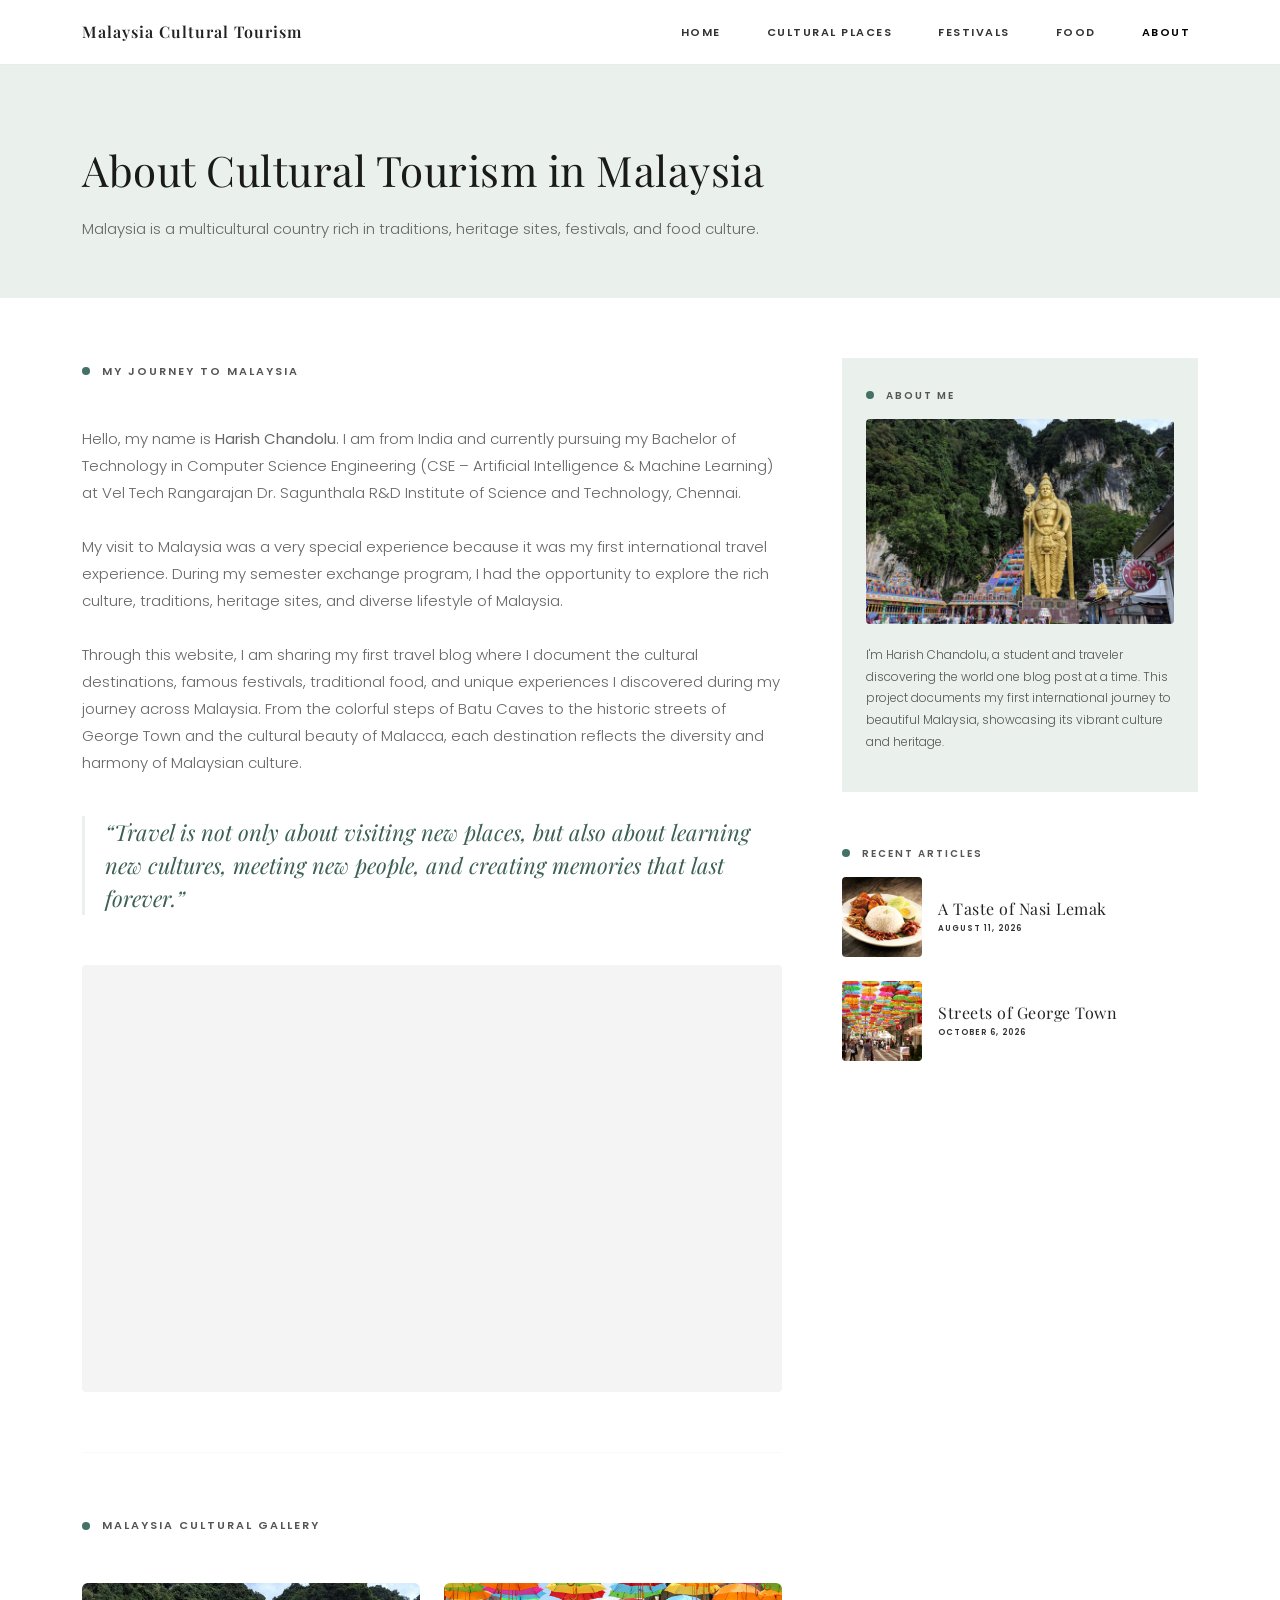
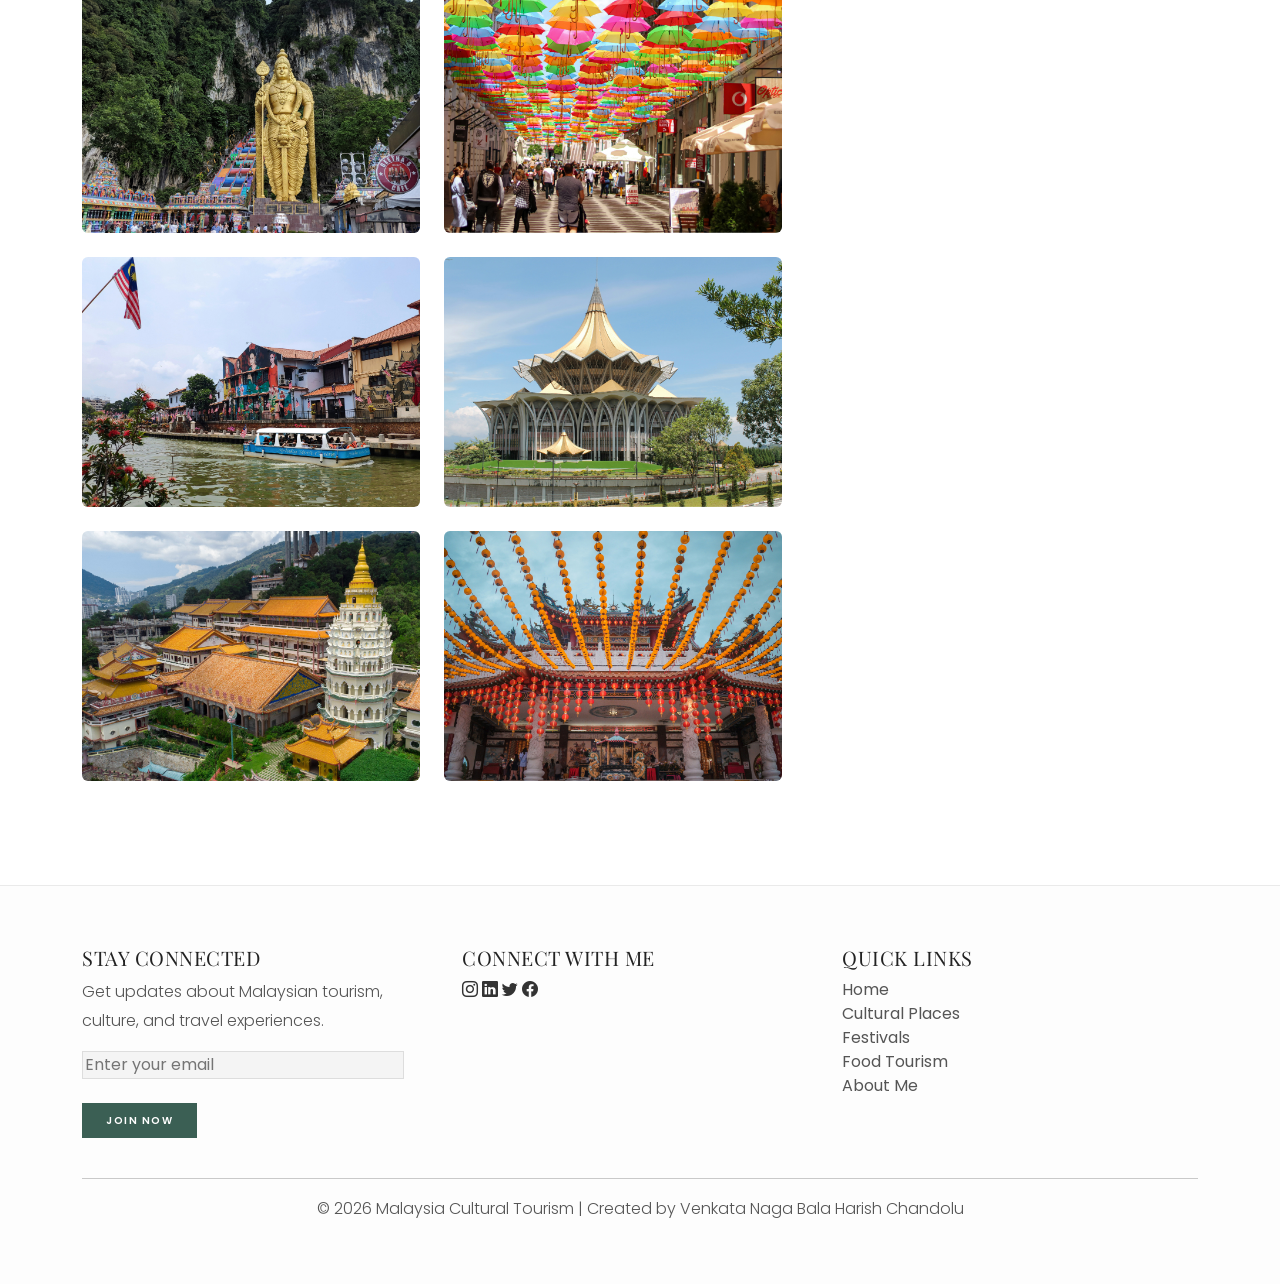
==== commit 0c7aa92f: "Add files via upload" ====
--- a/about.html
+++ b/about.html
@@ -1,214 +1,214 @@
-<!DOCTYPE html>
-<html>
-
-<head>
-
-    <title>About Cultural Tourism in Malaysia</title>
-    <meta name="viewport" content="width=device-width, initial-scale=1">
-    <link rel="stylesheet" href="https://cdn.jsdelivr.net/npm/bootstrap-icons@1.11.3/font/bootstrap-icons.css">
-    <link href="https://cdn.jsdelivr.net/npm/bootstrap@5.3.2/dist/css/bootstrap.min.css" rel="stylesheet">
-    <link href="https://fonts.googleapis.com/css2?family=Playfair+Display:wght@400;600&family=Poppins:wght@300;400;600&display=swap" rel="stylesheet">
-    <link rel="stylesheet" href="css/style.css">
-
-    <!-- Google Analytics -->
-    <script async src="https://www.googletagmanager.com/gtag/js?id=G-QB0N7FCE9P"></script>
-    <script>
-        window.dataLayer = window.dataLayer || [];
-        function gtag(){dataLayer.push(arguments);}
-        gtag('js', new Date());
-
-        gtag('config', 'G-QB0N7FCE9P');
-    </script>
-</head>
-
-<body>
-
-    <!-- Navbar -->
-    <nav class="navbar navbar-expand-lg navbar-light bg-white sticky-top">
-        <div class="container">
-            <a class="navbar-brand brand-title" href="index.html">
-                Malaysia Cultural Tourism
-            </a>
-            <button class="navbar-toggler" type="button" data-bs-toggle="collapse" data-bs-target="#navbarNav">
-                <span class="navbar-toggler-icon"></span>
-            </button>
-            <div class="collapse navbar-collapse justify-content-end" id="navbarNav">
-                <ul class="navbar-nav">
-                    <li class="nav-item">
-                        <a class="nav-link" href="index.html">Home</a>
-                    </li>
-                    <li class="nav-item">
-                        <a class="nav-link" href="cultural.html">Cultural Places</a>
-                    </li>
-                    <li class="nav-item">
-                        <a class="nav-link" href="festivals.html">Festivals</a>
-                    </li>
-                    <li class="nav-item">
-                        <a class="nav-link" href="food.html">Food</a>
-                    </li>
-                    <li class="nav-item">
-                        <a class="nav-link active" href="about.html">About</a>
-                    </li>
-                </ul>
-            </div>
-        </div>
-    </nav>
-
-    <!-- Page Title -->
-    <div class="page-header-section" style="background: #EAF0EC; margin-bottom: 60px;">
-        <div class="container">
-            <h1 class="page-title">About Cultural Tourism in Malaysia</h1>
-            <p class="page-subtitle">
-                Malaysia is a multicultural country rich in traditions, heritage sites, festivals, and food culture.
-            </p>
-        </div>
-    </div>
-
-
-    <div class="container" style="margin-bottom: 80px;">
-        <div class="row">
-
-            <!-- MAIN CONTENT AREA = BLOG STYLE -->
-            <div class="col-lg-8 pe-lg-5">
-                
-                <span class="dot-label"><span class="dot"></span> MY JOURNEY TO MALAYSIA</span>
-                
-                <article style="margin-top: 20px; margin-bottom: 60px;">
-                    <p class="article-excerpt" style="font-size: 15px;">
-                        Hello, my name is <strong>Harish Chandolu</strong>. I am from India and currently pursuing my Bachelor of Technology in Computer Science Engineering (CSE – Artificial Intelligence & Machine Learning) at Vel Tech Rangarajan Dr. Sagunthala R&D Institute of Science and Technology, Chennai.
-                        <br><br>
-                        My visit to Malaysia was a very special experience because it was my first international travel experience. During my semester exchange program, I had the opportunity to explore the rich culture, traditions, heritage sites, and diverse lifestyle of Malaysia.
-                        <br><br>
-                        Through this website, I am sharing my first travel blog where I document the cultural destinations, famous festivals, traditional food, and unique experiences I discovered during my journey across Malaysia. From the colorful steps of Batu Caves to the historic streets of George Town and the cultural beauty of Malacca, each destination reflects the diversity and harmony of Malaysian culture.
-                    </p>
-                    <blockquote style="font-family: 'Playfair Display', serif; font-size: 22px; font-style: italic; color: #3B5F54; border-left: 3px solid #EAF0EC; padding-left: 20px; margin-top: 40px; line-height: 1.5;">
-                        “Travel is not only about visiting new places, but also about learning new cultures, meeting new people, and creating memories that last forever.”
-                    </blockquote>
-
-                    <!-- The Google Map integrated into the blog body -->
-                    <div style="margin-top: 50px; background: #f4f4f4; padding: 10px; border-radius: 4px;">
-                        <iframe
-                            src="https://www.google.com/maps/embed?pb=!1m18!1m12!1m3!1d127703.7965080521!2d101.6868867851834!3d3.1384512009318377!2m3!1f0!2f0!3f0!3m2!1i1024!2i768!4f13.1!3m3!1m2!1s0x31cc362abd08e7d3%3A0x232e1ff540d86c99!2sKuala%20Lumpur%2C%20Federal%20Territory%20of%20Kuala%20Lumpur!5e0!3m2!1sen!2smy!4v1773558541316!5m2!1sen!2smy"
-                            width="100%"
-                            height="400"
-                            style="border:0; border-radius: 2px;"
-                            allowfullscreen=""
-                            loading="lazy">
-                        </iframe>
-                    </div>
-
-                </article>
-
-                <hr style="border-top: 1px solid #eaeaea; margin: 60px 0;">
-
-                <span class="dot-label"><span class="dot"></span> MALAYSIA CULTURAL GALLERY</span>
-
-                <!-- Clean Image Grid -->
-                <div class="row mt-4">
-                    <div class="col-md-6 mb-4">
-                        <img src="images/Batu caves.png" class="img-fluid rounded" style="object-fit: cover; height: 250px; width: 100%;" alt="Batu Caves">
-                    </div>
-                    <div class="col-md-6 mb-4">
-                        <img src="images/georgetown.png" class="img-fluid rounded" style="object-fit: cover; height: 250px; width: 100%;" alt="George Town">
-                    </div>
-                    <div class="col-md-6 mb-4">
-                        <img src="images/malacca.png" class="img-fluid rounded" style="object-fit: cover; height: 250px; width: 100%;" alt="Malacca">
-                    </div>
-                    <div class="col-md-6 mb-4">
-                        <img src="images/Sarawak Cultural Village.png" class="img-fluid rounded" style="object-fit: cover; height: 250px; width: 100%;" alt="Sarawak Cultural Village">
-                    </div>
-                    <div class="col-md-6 mb-4">
-                        <img src="images/Kek Lok Si Temple.png" class="img-fluid rounded" style="object-fit: cover; height: 250px; width: 100%;" alt="Kek Lok Si Temple">
-                    </div>
-                    <div class="col-md-6 mb-4">
-                        <img src="images/Thean Hou Temple.png" class="img-fluid rounded" style="object-fit: cover; height: 250px; width: 100%;" alt="Thean Hou Temple">
-                    </div>
-                </div>
-            </div>
-
-            <!-- SIDEBAR AREA -->
-            <div class="col-lg-4 mt-5 mt-lg-0">
-                <div class="sidebar-about p-4" style="background: #EAF0EC;">
-                    <span class="dot-label mb-3" style="font-size: 10px;"><span class="dot"></span> ABOUT ME</span>
-                    <!-- Simple author placeholder -->
-                    <img src="images/Batu caves.png" alt="Profile Layout Reference" class="sidebar-about-img">
-                    <p class="sidebar-about-text">
-                        I'm Harish Chandolu, a student and traveler discovering the world one blog post at a time. This project documents my first international journey to beautiful Malaysia, showcasing its vibrant culture and heritage.
-                    </p>
-                </div>
-
-                <!-- Recent Articles List (Mockup of references) -->
-                <div class="mt-5">
-                    <span class="dot-label mb-3" style="font-size: 10px;"><span class="dot"></span> RECENT ARTICLES</span>
-                    
-                    <div class="d-flex align-items-center mb-4">
-                        <div style="width: 80px; height: 80px; overflow: hidden; border-radius: 4px; flex-shrink: 0; background: #f4f4f4;">
-                            <a href="food.html"><img src="images/nasi lemak.png" style="width: 100%; height: 100%; object-fit: cover;" alt="Food"></a>
-                        </div>
-                        <div class="ms-3">
-                            <h4 style="font-family: 'Playfair Display', serif; font-size: 16px; margin-bottom: 5px;"><a href="food.html" class="article-title-link">A Taste of Nasi Lemak</a></h4>
-                            <span class="article-meta" style="font-size: 8px; margin-bottom: 0;">AUGUST 11, 2026</span>
-                        </div>
-                    </div>
-
-                    <div class="d-flex align-items-center mb-4">
-                        <div style="width: 80px; height: 80px; overflow: hidden; border-radius: 4px; flex-shrink: 0; background: #f4f4f4;">
-                            <a href="cultural.html"><img src="images/georgetown.png" style="width: 100%; height: 100%; object-fit: cover;" alt="George Town"></a>
-                        </div>
-                        <div class="ms-3">
-                            <h4 style="font-family: 'Playfair Display', serif; font-size: 16px; margin-bottom: 5px;"><a href="cultural.html" class="article-title-link">Streets of George Town</a></h4>
-                            <span class="article-meta" style="font-size: 8px; margin-bottom: 0;">OCTOBER 6, 2026</span>
-                        </div>
-                    </div>
-                </div>
-            </div>
-
-        </div>
-    </div>
-
-
-    <!-- FOOTER -->
-    <div class="footer-main">
-        <div class="container">
-            <div class="row">
-                <div class="col-lg-4 col-md-6 col-12 mb-4">
-                    <h4 class="footer-heading">STAY CONNECTED</h4>
-                    <p class="footer-text">
-                        Get updates about Malaysian tourism, culture, and travel experiences.
-                    </p>
-                    <form action="https://formspree.io/f/myknpvoq" method="POST">
-                        <input type="email" name="email" class="footer-input" placeholder="Enter your email" required>
-                        <br><br>
-                        <button type="submit" class="footer-btn">Join Now</button>
-                    </form>
-                </div>
-                <div class="col-lg-4 col-md-6 col-12 mb-4">
-                    <h4 class="footer-heading">CONNECT WITH ME</h4>
-                    <div class="social-icons">
-                        <a href="https://www.instagram.com/tripz_hash/"><i class="bi bi-instagram"></i></a>
-                        <a href="http://www.linkedin.com/in/ch-venkata-naga-bala-harish"><i class="bi bi-linkedin"></i></a>
-                        <a href="https://x.com/ChVenkatan88342"><i class="bi bi-twitter"></i></a>
-                        <a href="https://www.facebook.com/chandolu.harish.1"><i class="bi bi-facebook"></i></a>
-                    </div>
-                </div>
-                <div class="col-lg-4 col-md-6 col-12 mb-4">
-                    <h4 class="footer-heading">QUICK LINKS</h4>
-                    <ul class="footer-list list-unstyled">
-                        <li><a href="index.html">Home</a></li>
-                        <li><a href="cultural.html">Cultural Places</a></li>
-                        <li><a href="festivals.html">Festivals</a></li>
-                        <li><a href="food.html">Food Tourism</a></li>
-                        <li><a href="about.html">About Me</a></li>
-                    </ul>
-                </div>
-            </div>
-            <hr class="footer-line">
-            <p class="footer-bottom text-center mb-0">
-                © 2026 Malaysia Cultural Tourism | Created by Venkata Naga Bala Harish Chandolu
-            </p>
-        </div>
-    </div>
-
-    <script src="https://cdn.jsdelivr.net/npm/bootstrap@5.3.2/dist/js/bootstrap.bundle.min.js"></script>
-</body>
-</html>
+<!DOCTYPE html>
+<html>
+
+<head>
+
+    <title>About Cultural Tourism in Malaysia</title>
+    <meta name="viewport" content="width=device-width, initial-scale=1">
+    <link rel="stylesheet" href="https://cdn.jsdelivr.net/npm/bootstrap-icons@1.11.3/font/bootstrap-icons.css">
+    <link href="https://cdn.jsdelivr.net/npm/bootstrap@5.3.2/dist/css/bootstrap.min.css" rel="stylesheet">
+    <link href="https://fonts.googleapis.com/css2?family=Playfair+Display:wght@400;600&family=Poppins:wght@300;400;600&display=swap" rel="stylesheet">
+    <link rel="stylesheet" href="css/style.css">
+
+    <!-- Google Analytics -->
+    <script async src="https://www.googletagmanager.com/gtag/js?id=G-QB0N7FCE9P"></script>
+    <script>
+        window.dataLayer = window.dataLayer || [];
+        function gtag(){dataLayer.push(arguments);}
+        gtag('js', new Date());
+
+        gtag('config', 'G-QB0N7FCE9P');
+    </script>
+</head>
+
+<body>
+
+    <!-- Navbar -->
+    <nav class="navbar navbar-expand-lg navbar-light bg-white sticky-top">
+        <div class="container">
+            <a class="navbar-brand brand-title" href="index.html">
+                Malaysia Cultural Tourism
+            </a>
+            <button class="navbar-toggler" type="button" data-bs-toggle="collapse" data-bs-target="#navbarNav">
+                <span class="navbar-toggler-icon"></span>
+            </button>
+            <div class="collapse navbar-collapse justify-content-end" id="navbarNav">
+                <ul class="navbar-nav">
+                    <li class="nav-item">
+                        <a class="nav-link" href="index.html">Home</a>
+                    </li>
+                    <li class="nav-item">
+                        <a class="nav-link" href="cultural.html">Cultural Places</a>
+                    </li>
+                    <li class="nav-item">
+                        <a class="nav-link" href="festivals.html">Festivals</a>
+                    </li>
+                    <li class="nav-item">
+                        <a class="nav-link" href="food.html">Food</a>
+                    </li>
+                    <li class="nav-item">
+                        <a class="nav-link active" href="about.html">About</a>
+                    </li>
+                </ul>
+            </div>
+        </div>
+    </nav>
+
+    <!-- Page Title -->
+    <div class="page-header-section" style="background: #EAF0EC; margin-bottom: 60px;">
+        <div class="container">
+            <h1 class="page-title">About Cultural Tourism in Malaysia</h1>
+            <p class="page-subtitle">
+                Malaysia is a multicultural country rich in traditions, heritage sites, festivals, and food culture.
+            </p>
+        </div>
+    </div>
+
+
+    <div class="container" style="margin-bottom: 80px;">
+        <div class="row">
+
+            <!-- MAIN CONTENT AREA = BLOG STYLE -->
+            <div class="col-lg-8 pe-lg-5">
+                
+                <span class="dot-label"><span class="dot"></span> MY JOURNEY TO MALAYSIA</span>
+                
+                <article style="margin-top: 20px; margin-bottom: 60px;">
+                    <p class="article-excerpt" style="font-size: 15px;">
+                        Hello, my name is <strong>Harish Chandolu</strong>. I am from India and currently pursuing my Bachelor of Technology in Computer Science Engineering (CSE – Artificial Intelligence & Machine Learning) at Vel Tech Rangarajan Dr. Sagunthala R&D Institute of Science and Technology, Chennai.
+                        <br><br>
+                        My visit to Malaysia was a very special experience because it was my first international travel experience. During my semester exchange program, I had the opportunity to explore the rich culture, traditions, heritage sites, and diverse lifestyle of Malaysia.
+                        <br><br>
+                        Through this website, I am sharing my first travel blog where I document the cultural destinations, famous festivals, traditional food, and unique experiences I discovered during my journey across Malaysia. From the colorful steps of Batu Caves to the historic streets of George Town and the cultural beauty of Malacca, each destination reflects the diversity and harmony of Malaysian culture.
+                    </p>
+                    <blockquote style="font-family: 'Playfair Display', serif; font-size: 22px; font-style: italic; color: #3B5F54; border-left: 3px solid #EAF0EC; padding-left: 20px; margin-top: 40px; line-height: 1.5;">
+                        “Travel is not only about visiting new places, but also about learning new cultures, meeting new people, and creating memories that last forever.”
+                    </blockquote>
+
+                    <!-- The Google Map integrated into the blog body -->
+                    <div style="margin-top: 50px; background: #f4f4f4; padding: 10px; border-radius: 4px;">
+                        <iframe
+                            src="https://www.google.com/maps/embed?pb=!1m18!1m12!1m3!1d127703.7965080521!2d101.6868867851834!3d3.1384512009318377!2m3!1f0!2f0!3f0!3m2!1i1024!2i768!4f13.1!3m3!1m2!1s0x31cc362abd08e7d3%3A0x232e1ff540d86c99!2sKuala%20Lumpur%2C%20Federal%20Territory%20of%20Kuala%20Lumpur!5e0!3m2!1sen!2smy!4v1773558541316!5m2!1sen!2smy"
+                            width="100%"
+                            height="400"
+                            style="border:0; border-radius: 2px;"
+                            allowfullscreen=""
+                            loading="lazy">
+                        </iframe>
+                    </div>
+
+                </article>
+
+                <hr style="border-top: 1px solid #eaeaea; margin: 60px 0;">
+
+                <span class="dot-label"><span class="dot"></span> MALAYSIA CULTURAL GALLERY</span>
+
+                <!-- Clean Image Grid -->
+                <div class="row mt-4">
+                    <div class="col-md-6 mb-4">
+                        <img src="images/Batu caves.png" class="img-fluid rounded" style="object-fit: cover; height: 250px; width: 100%;" alt="Batu Caves">
+                    </div>
+                    <div class="col-md-6 mb-4">
+                        <img src="images/georgetown.png" class="img-fluid rounded" style="object-fit: cover; height: 250px; width: 100%;" alt="George Town">
+                    </div>
+                    <div class="col-md-6 mb-4">
+                        <img src="images/malacca.png" class="img-fluid rounded" style="object-fit: cover; height: 250px; width: 100%;" alt="Malacca">
+                    </div>
+                    <div class="col-md-6 mb-4">
+                        <img src="images/Sarawak Cultural Village.png" class="img-fluid rounded" style="object-fit: cover; height: 250px; width: 100%;" alt="Sarawak Cultural Village">
+                    </div>
+                    <div class="col-md-6 mb-4">
+                        <img src="images/Kek Lok Si Temple.png" class="img-fluid rounded" style="object-fit: cover; height: 250px; width: 100%;" alt="Kek Lok Si Temple">
+                    </div>
+                    <div class="col-md-6 mb-4">
+                        <img src="images/Thean Hou Temple.png" class="img-fluid rounded" style="object-fit: cover; height: 250px; width: 100%;" alt="Thean Hou Temple">
+                    </div>
+                </div>
+            </div>
+
+            <!-- SIDEBAR AREA -->
+            <div class="col-lg-4 mt-5 mt-lg-0">
+                <div class="sidebar-about p-4" style="background: #EAF0EC;">
+                    <span class="dot-label mb-3" style="font-size: 10px;"><span class="dot"></span> ABOUT ME</span>
+                    <!-- Simple author placeholder -->
+                    <img src="images/Batu caves.png" alt="Profile Layout Reference" class="sidebar-about-img">
+                    <p class="sidebar-about-text">
+                        I'm Harish Chandolu, a student and traveler discovering the world one blog post at a time. This project documents my first international journey to beautiful Malaysia, showcasing its vibrant culture and heritage.
+                    </p>
+                </div>
+
+                <!-- Recent Articles List (Mockup of references) -->
+                <div class="mt-5">
+                    <span class="dot-label mb-3" style="font-size: 10px;"><span class="dot"></span> RECENT ARTICLES</span>
+                    
+                    <div class="d-flex align-items-center mb-4">
+                        <div style="width: 80px; height: 80px; overflow: hidden; border-radius: 4px; flex-shrink: 0; background: #f4f4f4;">
+                            <a href="food.html"><img src="images/nasi lemak.png" style="width: 100%; height: 100%; object-fit: cover;" alt="Food"></a>
+                        </div>
+                        <div class="ms-3">
+                            <h4 style="font-family: 'Playfair Display', serif; font-size: 16px; margin-bottom: 5px;"><a href="food.html" class="article-title-link">A Taste of Nasi Lemak</a></h4>
+                            <span class="article-meta" style="font-size: 8px; margin-bottom: 0;">AUGUST 11, 2026</span>
+                        </div>
+                    </div>
+
+                    <div class="d-flex align-items-center mb-4">
+                        <div style="width: 80px; height: 80px; overflow: hidden; border-radius: 4px; flex-shrink: 0; background: #f4f4f4;">
+                            <a href="cultural.html"><img src="images/georgetown.png" style="width: 100%; height: 100%; object-fit: cover;" alt="George Town"></a>
+                        </div>
+                        <div class="ms-3">
+                            <h4 style="font-family: 'Playfair Display', serif; font-size: 16px; margin-bottom: 5px;"><a href="cultural.html" class="article-title-link">Streets of George Town</a></h4>
+                            <span class="article-meta" style="font-size: 8px; margin-bottom: 0;">OCTOBER 6, 2026</span>
+                        </div>
+                    </div>
+                </div>
+            </div>
+
+        </div>
+    </div>
+
+
+    <!-- FOOTER -->
+    <div class="footer-main">
+        <div class="container">
+            <div class="row">
+                <div class="col-lg-4 col-md-6 col-12 mb-4">
+                    <h4 class="footer-heading">STAY CONNECTED</h4>
+                    <p class="footer-text">
+                        Get updates about Malaysian tourism, culture, and travel experiences.
+                    </p>
+                    <form action="https://formspree.io/f/myknpvoq" method="POST">
+                        <input type="email" name="email" class="footer-input" placeholder="Enter your email" required>
+                        <br><br>
+                        <button type="submit" class="footer-btn">Join Now</button>
+                    </form>
+                </div>
+                <div class="col-lg-4 col-md-6 col-12 mb-4">
+                    <h4 class="footer-heading">CONNECT WITH ME</h4>
+                    <div class="social-icons">
+                        <a href="https://www.instagram.com/tripz_hash/"><i class="bi bi-instagram"></i></a>
+                        <a href="http://www.linkedin.com/in/ch-venkata-naga-bala-harish"><i class="bi bi-linkedin"></i></a>
+                        <a href="https://x.com/ChVenkatan88342"><i class="bi bi-twitter"></i></a>
+                        <a href="https://www.facebook.com/chandolu.harish.1"><i class="bi bi-facebook"></i></a>
+                    </div>
+                </div>
+                <div class="col-lg-4 col-md-6 col-12 mb-4">
+                    <h4 class="footer-heading">QUICK LINKS</h4>
+                    <ul class="footer-list list-unstyled">
+                        <li><a href="index.html">Home</a></li>
+                        <li><a href="cultural.html">Cultural Places</a></li>
+                        <li><a href="festivals.html">Festivals</a></li>
+                        <li><a href="food.html">Food Tourism</a></li>
+                        <li><a href="about.html">About Me</a></li>
+                    </ul>
+                </div>
+            </div>
+            <hr class="footer-line">
+            <p class="footer-bottom text-center mb-0">
+                © 2026 Malaysia Cultural Tourism | Created by Venkata Naga Bala Harish Chandolu
+            </p>
+        </div>
+    </div>
+
+    <script src="https://cdn.jsdelivr.net/npm/bootstrap@5.3.2/dist/js/bootstrap.bundle.min.js"></script>
+</body>
+</html>
--- a/css/style.css
+++ b/css/style.css
@@ -0,0 +1,301 @@
+/* GLOBAL DESIGN SYSTEM - SAGE GREEN BLOG AESTHETIC */
+body {
+    margin: 0;
+    font-family: 'Poppins', sans-serif;
+    color: #333333;
+    background-color: #ffffff;
+}
+
+/* TYPOGRAPHY */
+h1, h2, h3, h4, h5, h6, .navbar-brand, .brand-title, .page-title, .featured-title, .hero-title, .article-title {
+    font-family: 'Playfair Display', serif;
+    color: #1a1a1a;
+    letter-spacing: 0.5px;
+    font-weight: 400; /* Use elegant serif */
+}
+
+p, .article-excerpt {
+    line-height: 1.8;
+    color: #555555;
+    font-weight: 300;
+}
+
+/* NAVBAR - MINIMALIST CREAM/SAGE */
+.custom-navbar.navbar, .navbar.bg-dark {
+    background: transparent !important;
+    padding: 20px 0;
+    border-bottom: 0px;
+    transition: 0.3s;
+}
+
+.navbar.bg-white {
+    background: #ffffff !important;
+    padding: 15px 0;
+    border-bottom: 1px solid #eaeaea;
+    transition: 0.3s;
+    z-index: 1030;
+}
+
+.navbar-brand, .brand-title {
+    font-size: 16px !important;
+    font-weight: 600;
+    color: #222 !important;
+    letter-spacing: 1px !important;
+    text-transform: capitalize;
+}
+
+.navbar-nav .nav-link {
+    font-size: 11px !important;
+    color: #333 !important;
+    text-transform: uppercase;
+    letter-spacing: 1.5px;
+    font-weight: 600 !important;
+    margin-left: 30px;
+}
+
+.navbar-nav .nav-link:hover, .navbar-nav .nav-link.active {
+    color: #000 !important;
+}
+
+.navbar-scrolled {
+    background: #ffffff !important;
+    box-shadow: 0 2px 10px rgba(0,0,0,0.05) !important;
+    backdrop-filter: none !important;
+}
+
+/* BUTTONS */
+.btn-primary, .explore-btn, .read-more-btn, .footer-btn {
+    background: #3B5F54 !important; /* Sage green tone */
+    color: #fff !important; 
+    padding: 10px 24px !important;
+    font-size: 10px !important;
+    font-weight: 600 !important;
+    letter-spacing: 1.5px;
+    text-transform: uppercase;
+    border: none !important;
+    border-radius: 0 !important; /* Flat edges */
+    transition: 0.3s;
+    display: inline-block;
+    text-decoration: none;
+}
+
+.btn-primary:hover, .explore-btn:hover, .read-more-btn:hover, .footer-btn:hover {
+    background: #2a473e !important;
+    color: #fff !important;
+}
+
+/* SAGE HERO SECTION (index.html top) */
+.sage-hero {
+    background: #EAF0EC; /* Pale Sage Green */
+    padding: 120px 0 100px;
+    position: relative;
+    border-bottom: 1px solid #e0e6e2;
+}
+
+.sage-hero-title {
+    font-size: 52px;
+    line-height: 1.2;
+    margin-bottom: 20px;
+    color: #1a1a1a;
+}
+
+.sage-hero-text {
+    font-family: 'Poppins', sans-serif;
+    font-size: 14px;
+    color: #4a5c53;
+    font-weight: 400;
+    max-width: 600px;
+}
+
+/* DOTTED LABEL STYLES */
+.dot-label {
+    font-family: 'Poppins', sans-serif;
+    font-size: 11px;
+    text-transform: uppercase;
+    letter-spacing: 2px;
+    font-weight: 600;
+    color: #555;
+    display: inline-flex;
+    align-items: center;
+    margin-bottom: 25px;
+}
+
+.dot-label .dot {
+    display: inline-block;
+    width: 8px;
+    height: 8px;
+    background-color: #437166; /* Sage teal dot */
+    border-radius: 50%;
+    margin-right: 12px;
+}
+
+/* ARTICLE GRID STYLES */
+.article-grid-section {
+    padding: 80px 0;
+    background: #ffffff;
+}
+
+.article-card {
+    margin-bottom: 40px;
+    text-align: left;
+}
+
+.article-img-container {
+    width: 100%;
+    aspect-ratio: 4 / 3;
+    overflow: hidden;
+    margin-bottom: 20px;
+    background: #f4f4f4;
+}
+
+.article-img {
+    width: 100%;
+    height: 100%;
+    object-fit: cover;
+    border-radius: 4px; /* subtle soft edge like reference */
+    transition: transform 0.6s ease;
+}
+
+.article-card:hover .article-img {
+    transform: scale(1.03);
+}
+
+.article-meta {
+    font-family: 'Poppins', sans-serif;
+    font-size: 10px;
+    text-transform: uppercase;
+    letter-spacing: 1px;
+    font-weight: 600;
+    color: #333;
+    margin-bottom: 15px;
+    display: block;
+}
+
+.article-title {
+    font-family: 'Playfair Display', serif;
+    font-size: 26px;
+    line-height: 1.3;
+    margin-bottom: 15px;
+    color: #222;
+}
+
+.article-title-link {
+    color: #222;
+    text-decoration: none;
+    transition: 0.3s;
+}
+
+.article-title-link:hover {
+    color: #527A6F;
+}
+
+.article-excerpt {
+    font-size: 13px;
+    line-height: 1.8;
+    color: #666;
+    margin-bottom: 0;
+}
+
+
+/* ABOUT SIDEBAR STYLES (Optional) */
+.sidebar-about {
+    margin-bottom: 40px;
+}
+
+.sidebar-about-img {
+    width: 100%;
+    height: auto;
+    border-radius: 4px;
+    margin-bottom: 20px;
+}
+
+.sidebar-about-text {
+    font-size: 12px;
+    line-height: 1.8;
+    color: #555;
+}
+
+
+/* Legacy overrides just in case */
+.featured-section {
+    background: #ffffff;
+    padding: 60px 0;
+}
+.featured-img-container {
+    height: 100%;
+    min-height: 480px;
+    border-radius: 4px;
+    overflow: hidden;
+}
+.featured-img {
+    width: 100%;
+    height: 100%;
+    min-height: 480px;
+    object-fit: cover;
+    border-radius: 4px !important;
+}
+
+
+/* Page Titles */
+.page-header-section {
+    padding: 80px 0 40px;
+    text-align: left;
+    background: #ffffff;
+}
+
+.page-title {
+    font-size: 42px;
+    color: #1a1a1a;
+    margin-bottom: 20px;
+}
+
+.page-subtitle {
+    font-size: 15px;
+    color: #666;
+    max-width: 800px;
+    line-height: 1.8;
+}
+
+/* FOOTER UPDATES */
+.footer-main {
+    background: #fdfdfd;
+    color: #333;
+    padding: 60px 0;
+    margin-top: 80px;
+    border-top: 1px solid #eaeaea;
+}
+.footer-heading {
+    color: #222;
+    font-family: 'Playfair Display', serif;
+    font-size: 20px;
+}
+.footer-text, .footer-bottom, .footer-list a {
+    color: #555;
+    text-decoration: none;
+}
+.footer-list a:hover {
+    color: #3B5F54;
+}
+.social-icons a {
+    color: #333;
+}
+.social-icons a:hover {
+    color: #3B5F54;
+}
+.footer-input {
+    background: #f4f4f4;
+    border: 1px solid #ddd;
+    color: #333;
+}
+.footer-line {
+    background: #eaeaea;
+}
+
+@media (max-width:768px){
+    .sage-hero-title {
+        font-size: 38px;
+    }
+    .article-title {
+        font-size: 22px;
+    }
+}
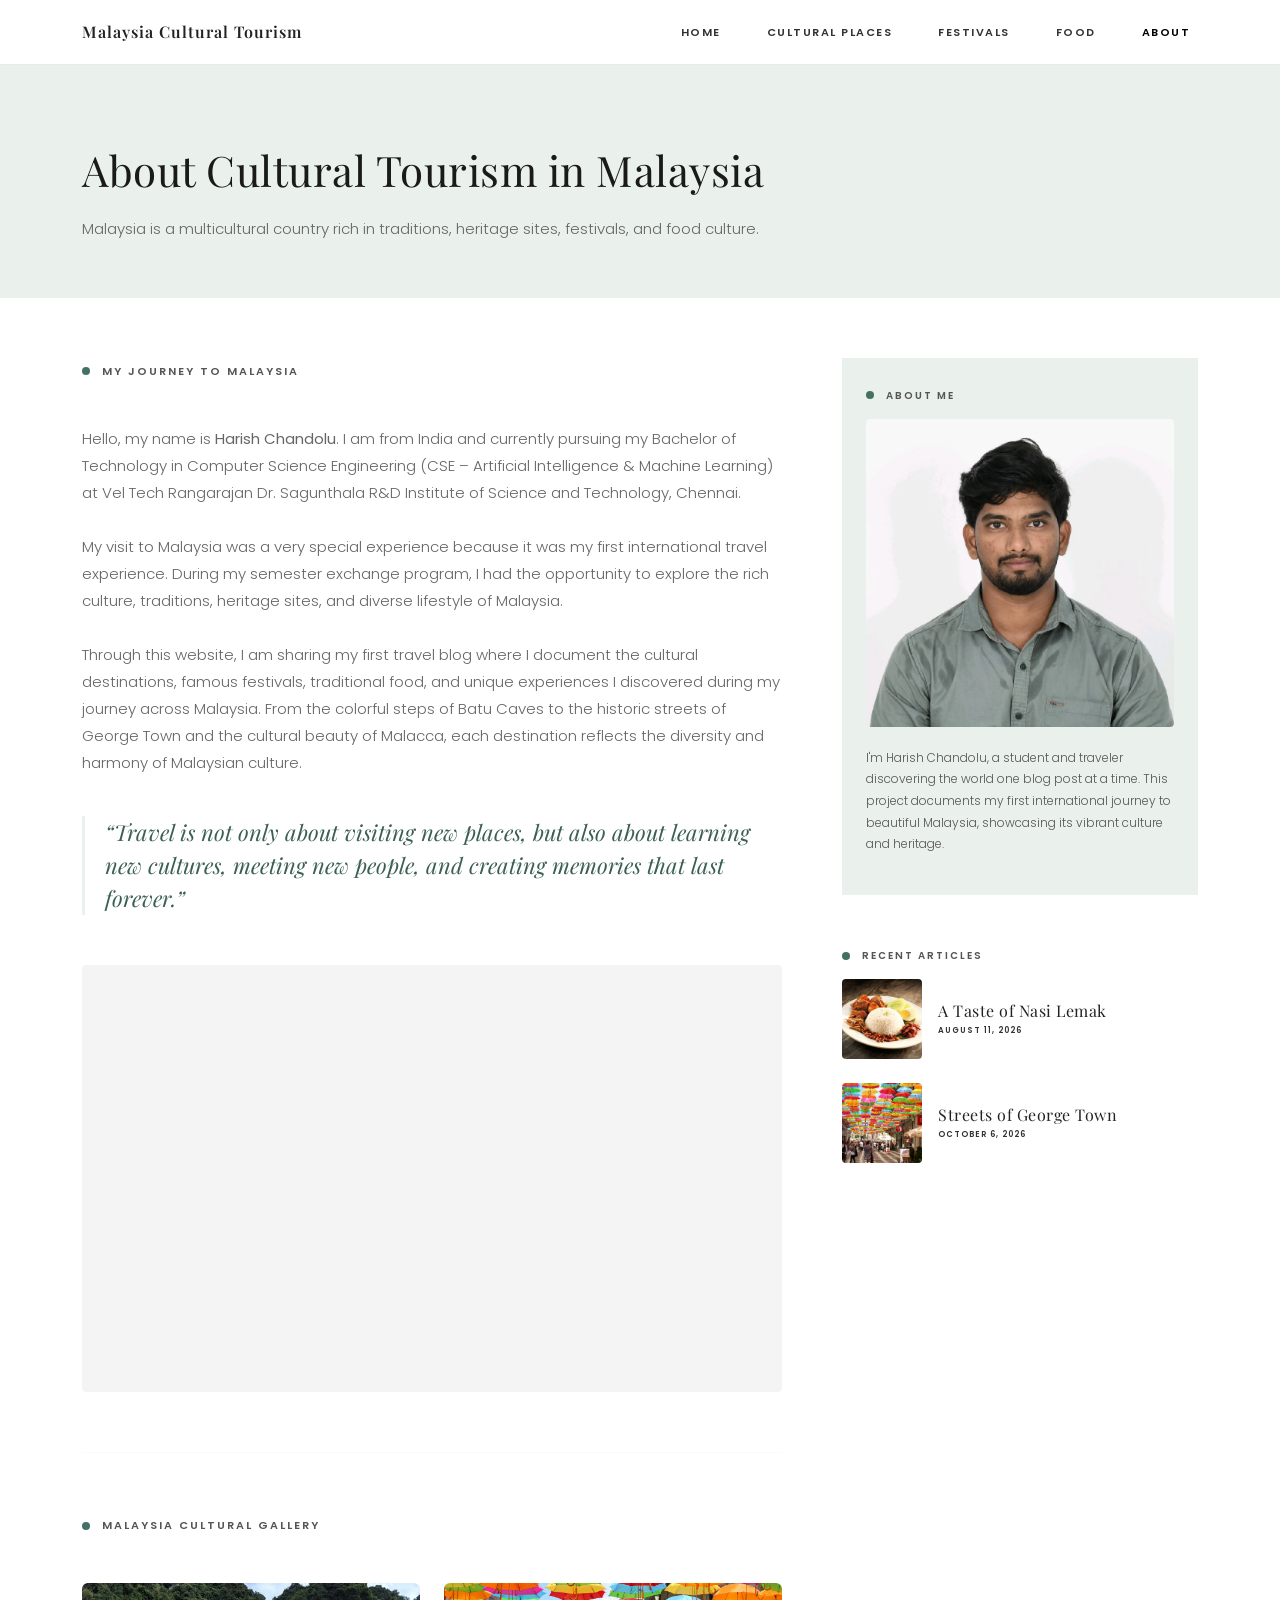
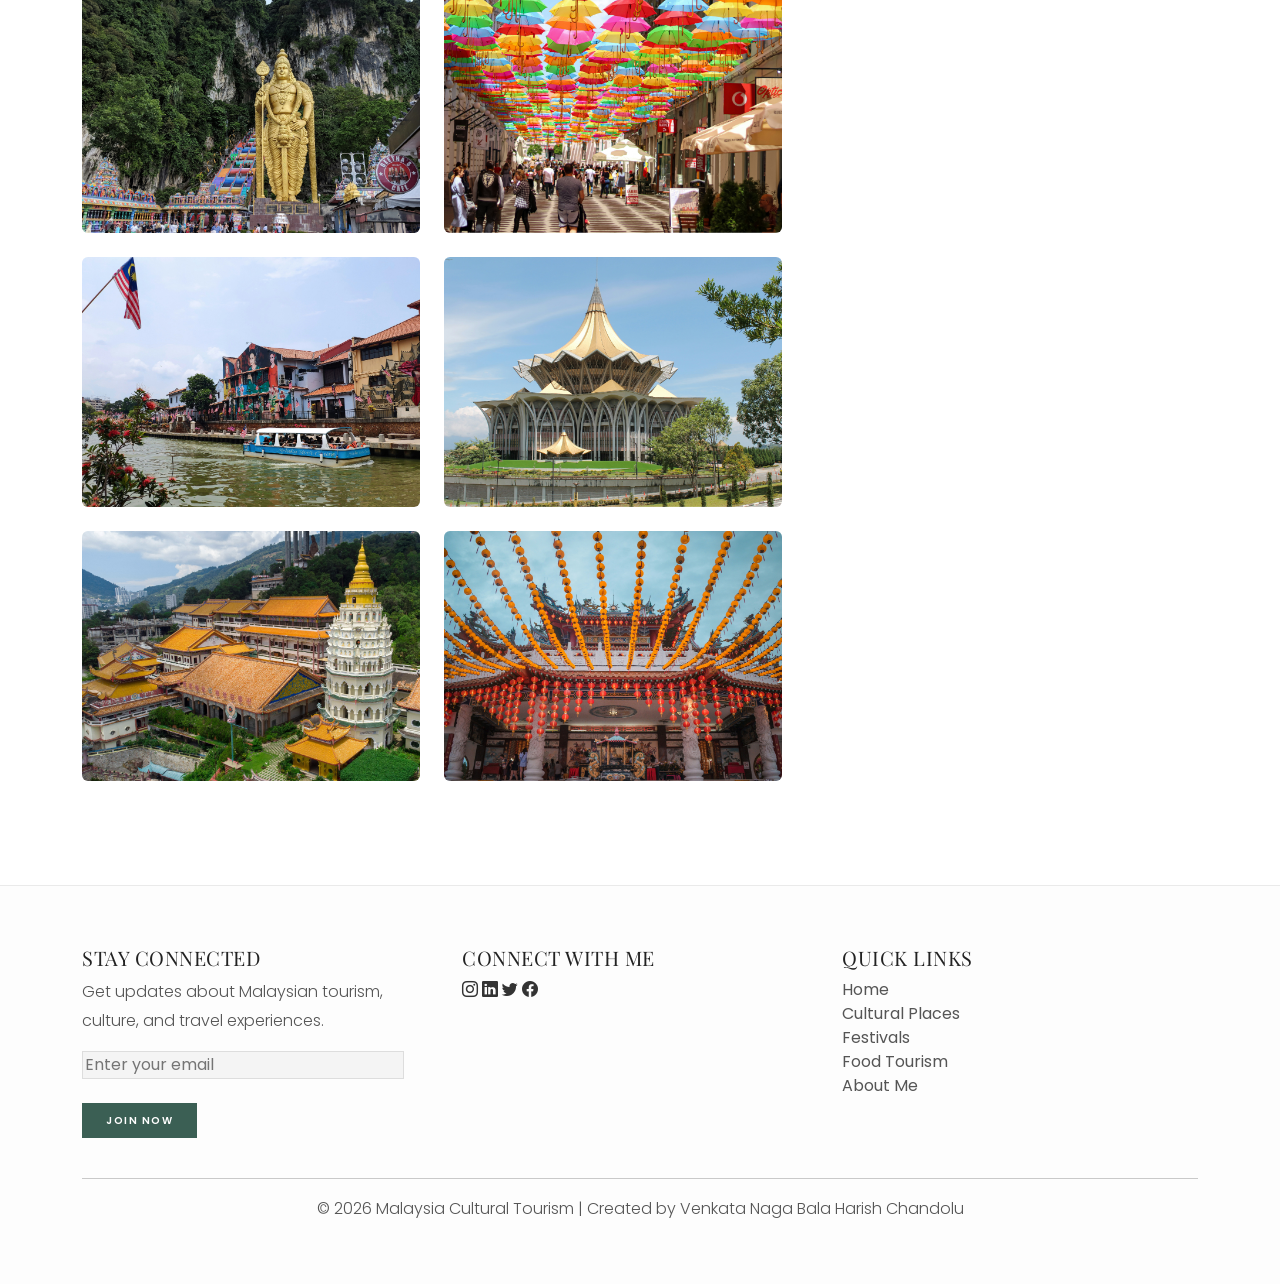
==== commit 15b8bb2d: "Update profile image in about.html" ====
--- a/about.html
+++ b/about.html
@@ -131,7 +131,7 @@
                 <div class="sidebar-about p-4" style="background: #EAF0EC;">
                     <span class="dot-label mb-3" style="font-size: 10px;"><span class="dot"></span> ABOUT ME</span>
                     <!-- Simple author placeholder -->
-                    <img src="images/Batu caves.png" alt="Profile Layout Reference" class="sidebar-about-img">
+                    <img src="harish.png" alt="Profile Layout Reference" class="sidebar-about-img">
                     <p class="sidebar-about-text">
                         I'm Harish Chandolu, a student and traveler discovering the world one blog post at a time. This project documents my first international journey to beautiful Malaysia, showcasing its vibrant culture and heritage.
                     </p>
@@ -211,4 +211,4 @@
 
     <script src="https://cdn.jsdelivr.net/npm/bootstrap@5.3.2/dist/js/bootstrap.bundle.min.js"></script>
 </body>
-</html>+</html>
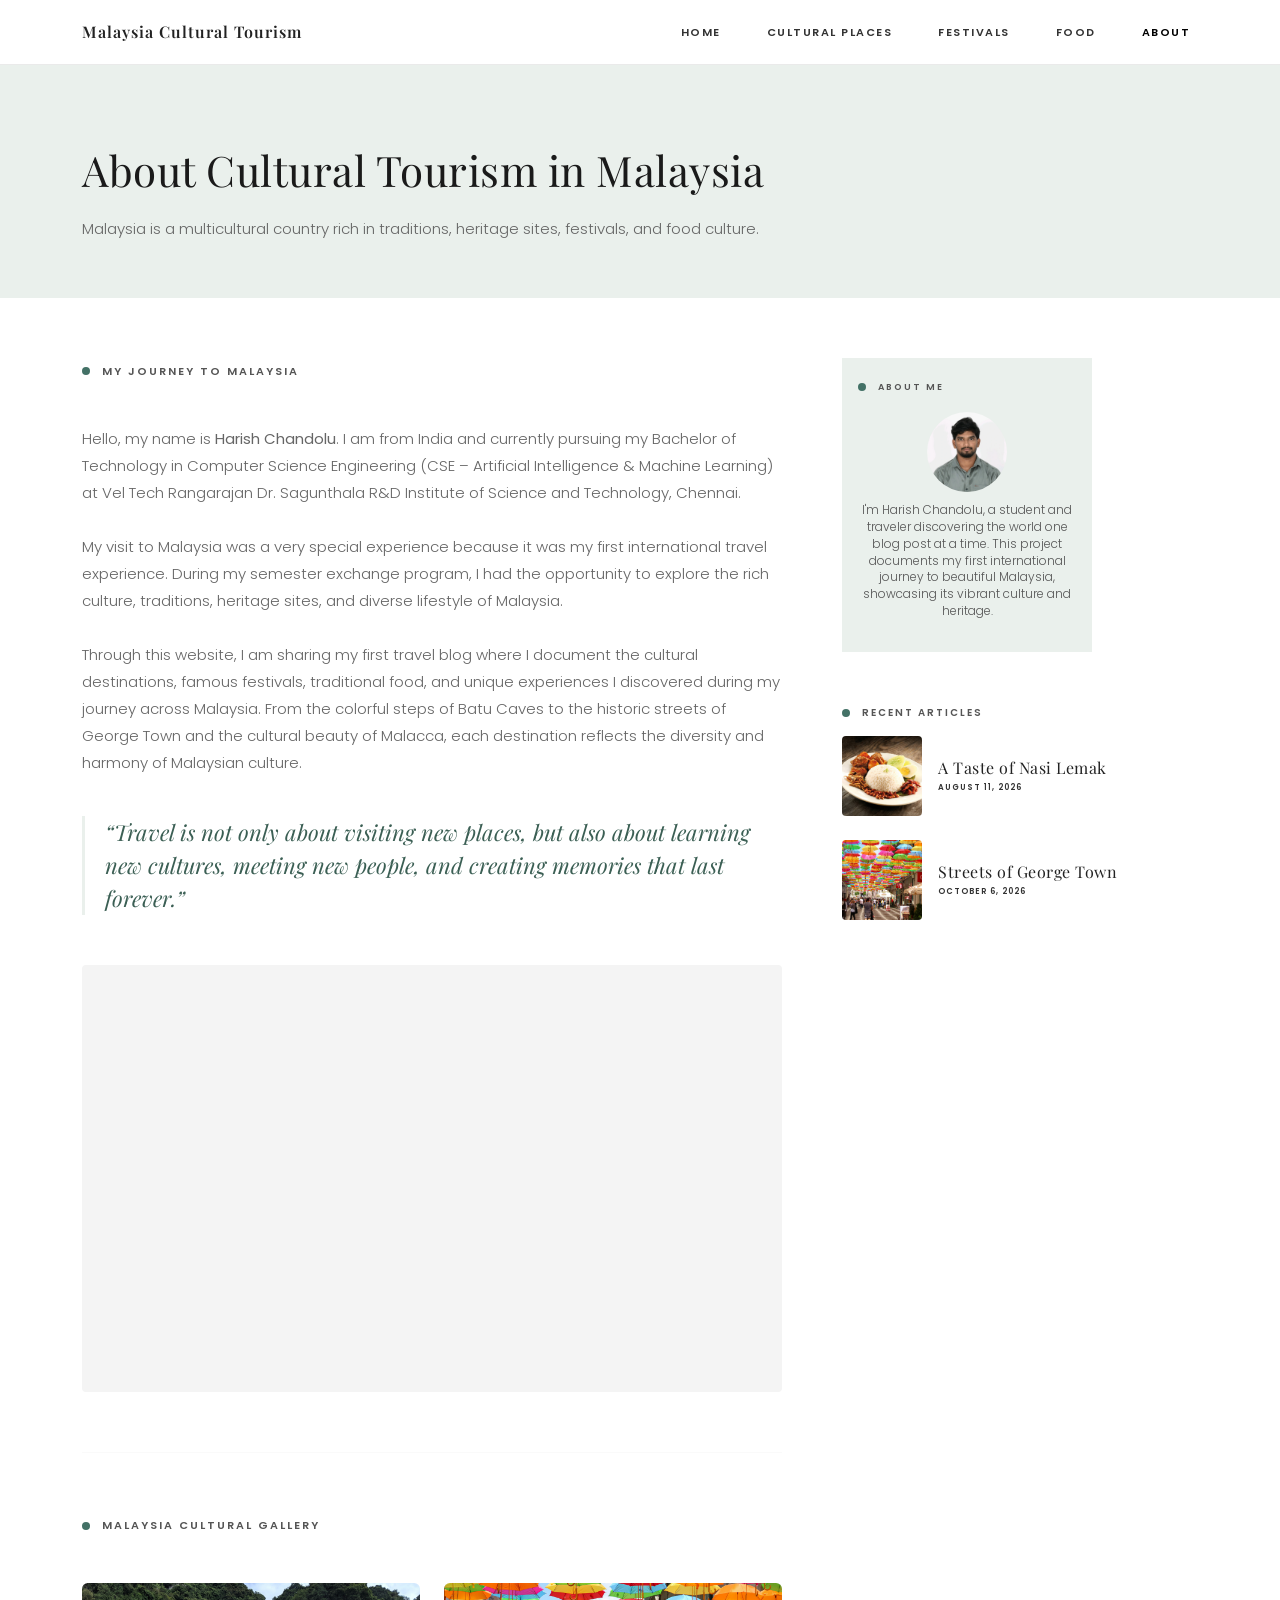
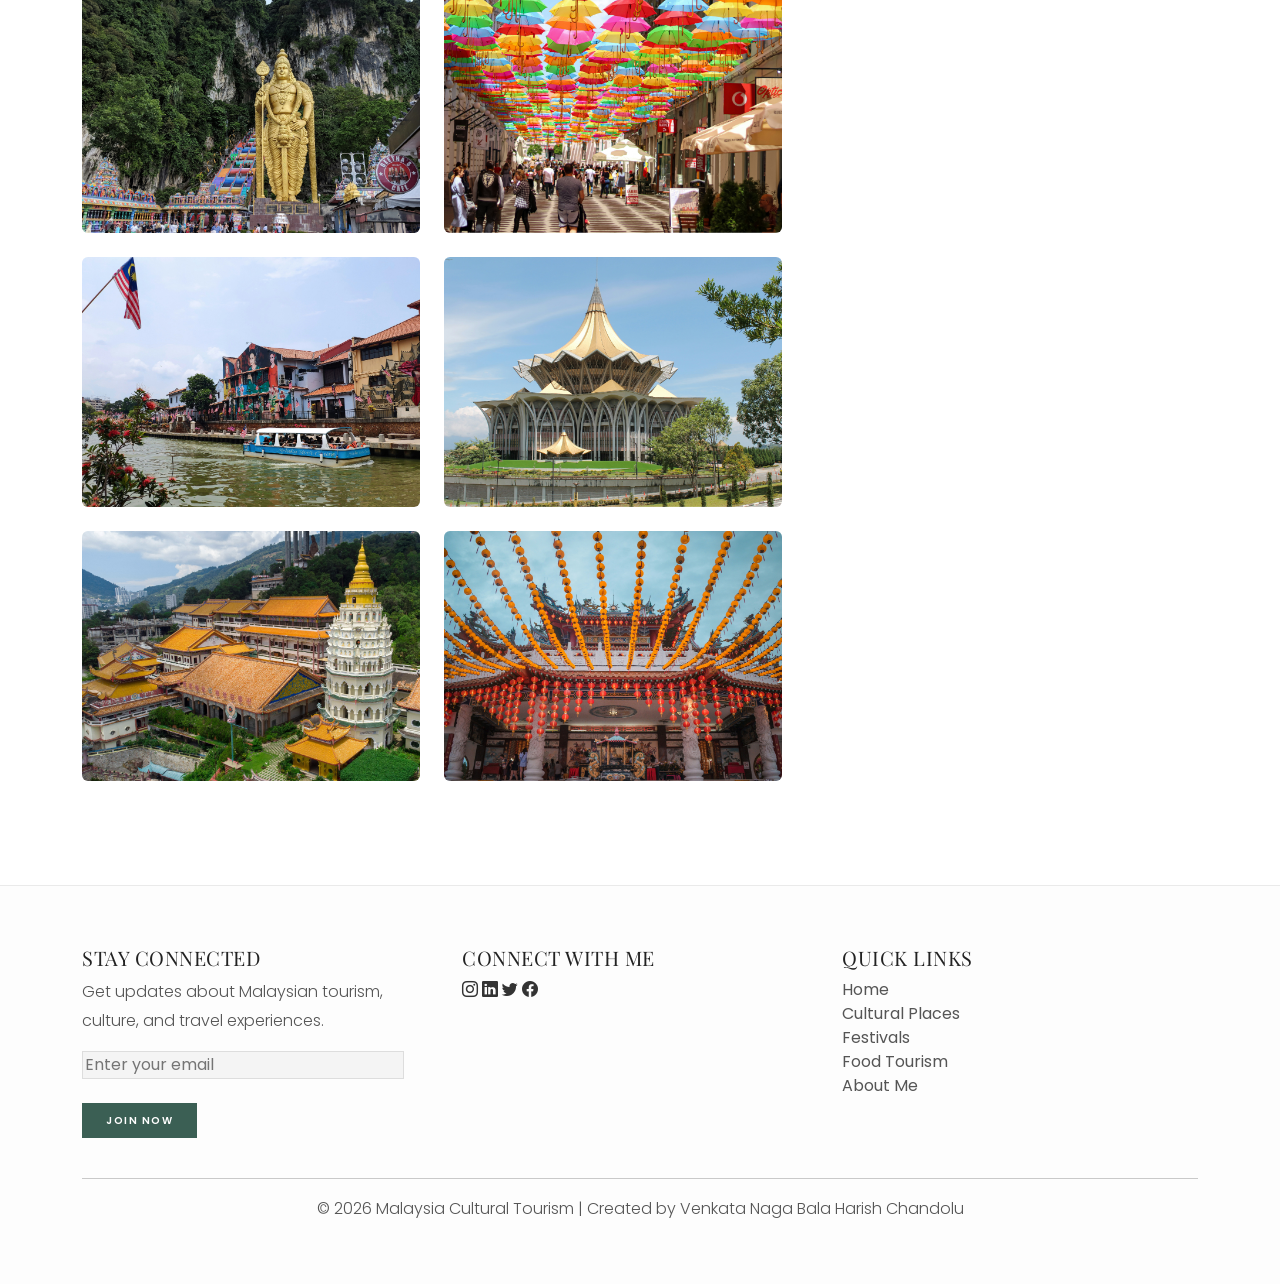
==== commit 5301b4af: "Refactor sidebar about section for better presentation Updated the sidebar about section with improv" ====
--- a/about.html
+++ b/about.html
@@ -128,14 +128,19 @@
 
             <!-- SIDEBAR AREA -->
             <div class="col-lg-4 mt-5 mt-lg-0">
-                <div class="sidebar-about p-4" style="background: #EAF0EC;">
-                    <span class="dot-label mb-3" style="font-size: 10px;"><span class="dot"></span> ABOUT ME</span>
-                    <!-- Simple author placeholder -->
-                    <img src="harish.png" alt="Profile Layout Reference" class="sidebar-about-img">
-                    <p class="sidebar-about-text">
-                        I'm Harish Chandolu, a student and traveler discovering the world one blog post at a time. This project documents my first international journey to beautiful Malaysia, showcasing its vibrant culture and heritage.
-                    </p>
-                </div>
+                <div class="sidebar-about p-3" style="background: #EAF0EC; max-width: 250px;">
+    
+    <span class="dot-label mb-2" style="font-size: 9px;">
+        <span class="dot"></span> ABOUT ME
+    </span>
+
+    <img src="harish.png" alt="Profile" class="sidebar-about-img" style="width: 80px; height: 80px; object-fit: cover; border-radius: 50%; display: block; margin: 10px auto;">
+
+    <p class="sidebar-about-text" style="font-size: 12px; line-height: 1.4; text-align: center;">
+        I'm Harish Chandolu, a student and traveler discovering the world one blog post at a time. This project documents my first international journey to beautiful Malaysia, showcasing its vibrant culture and heritage.
+    </p>
+
+</div>
 
                 <!-- Recent Articles List (Mockup of references) -->
                 <div class="mt-5">
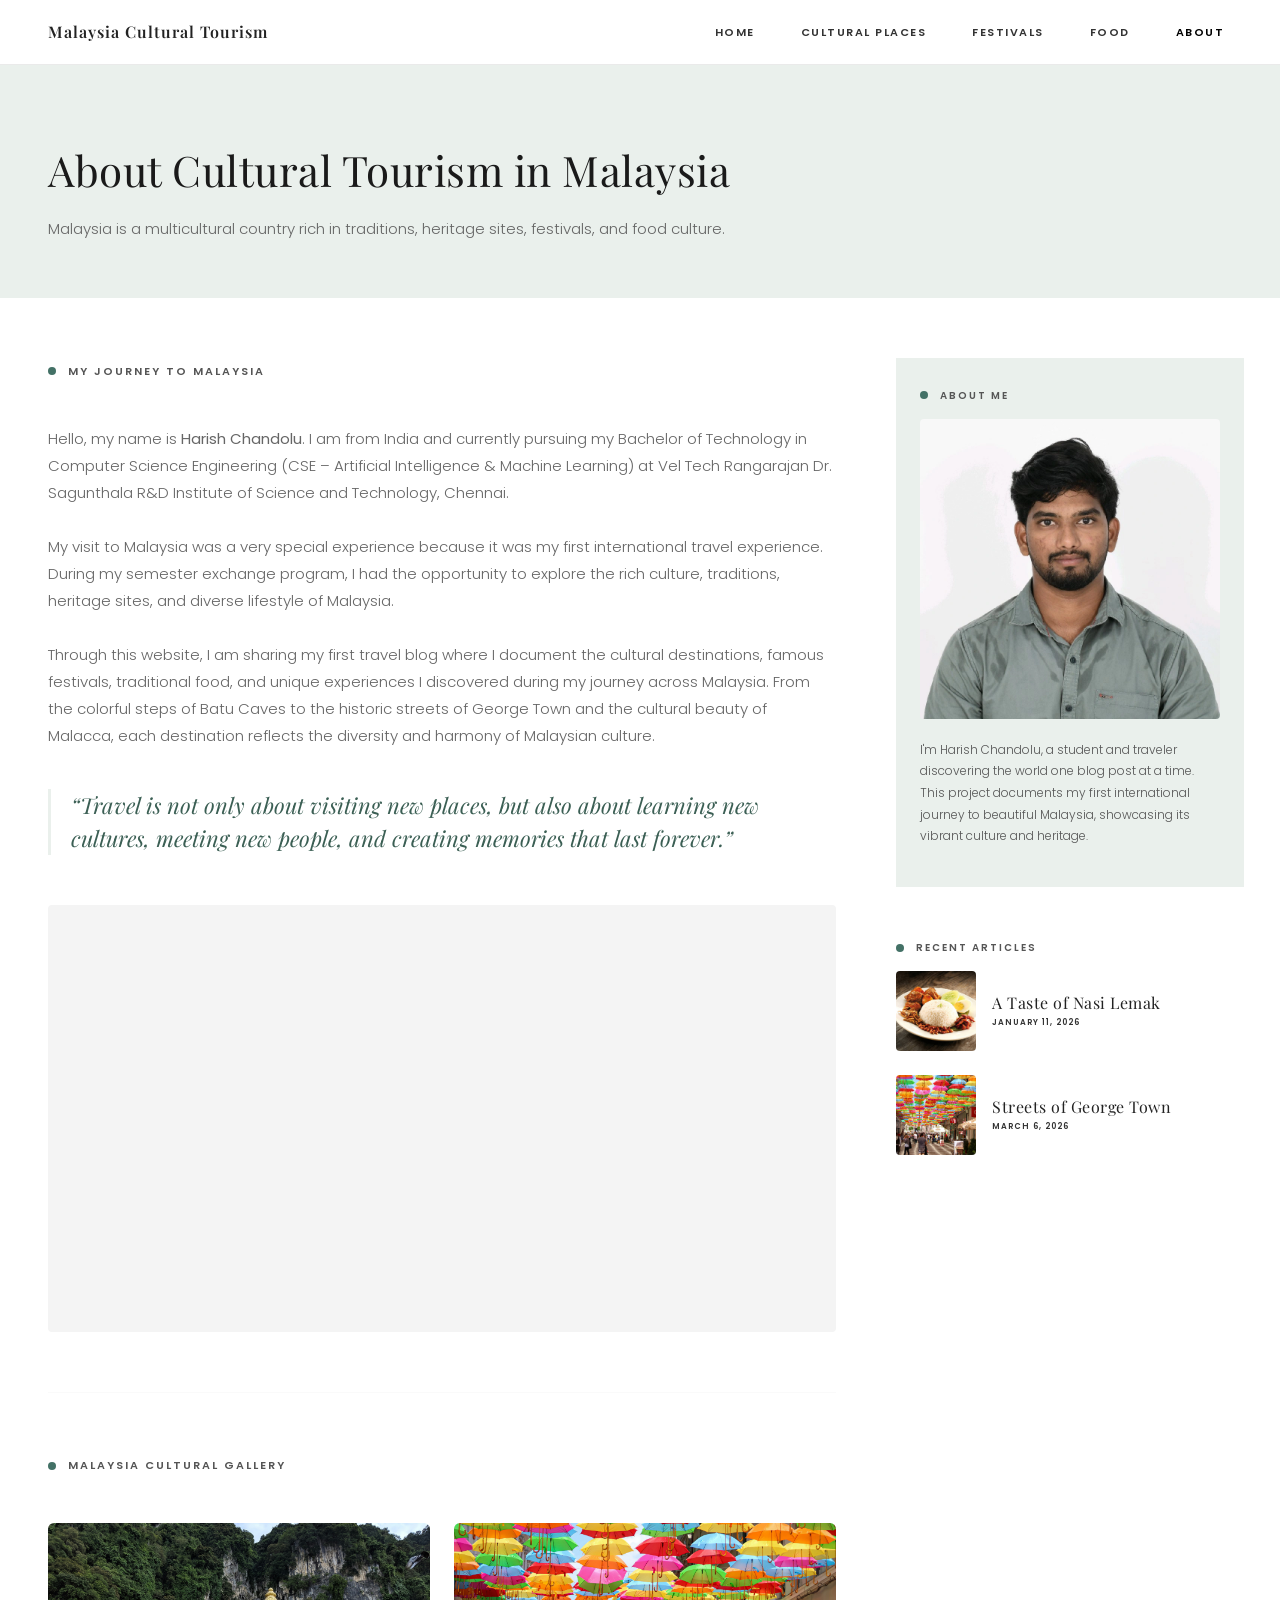
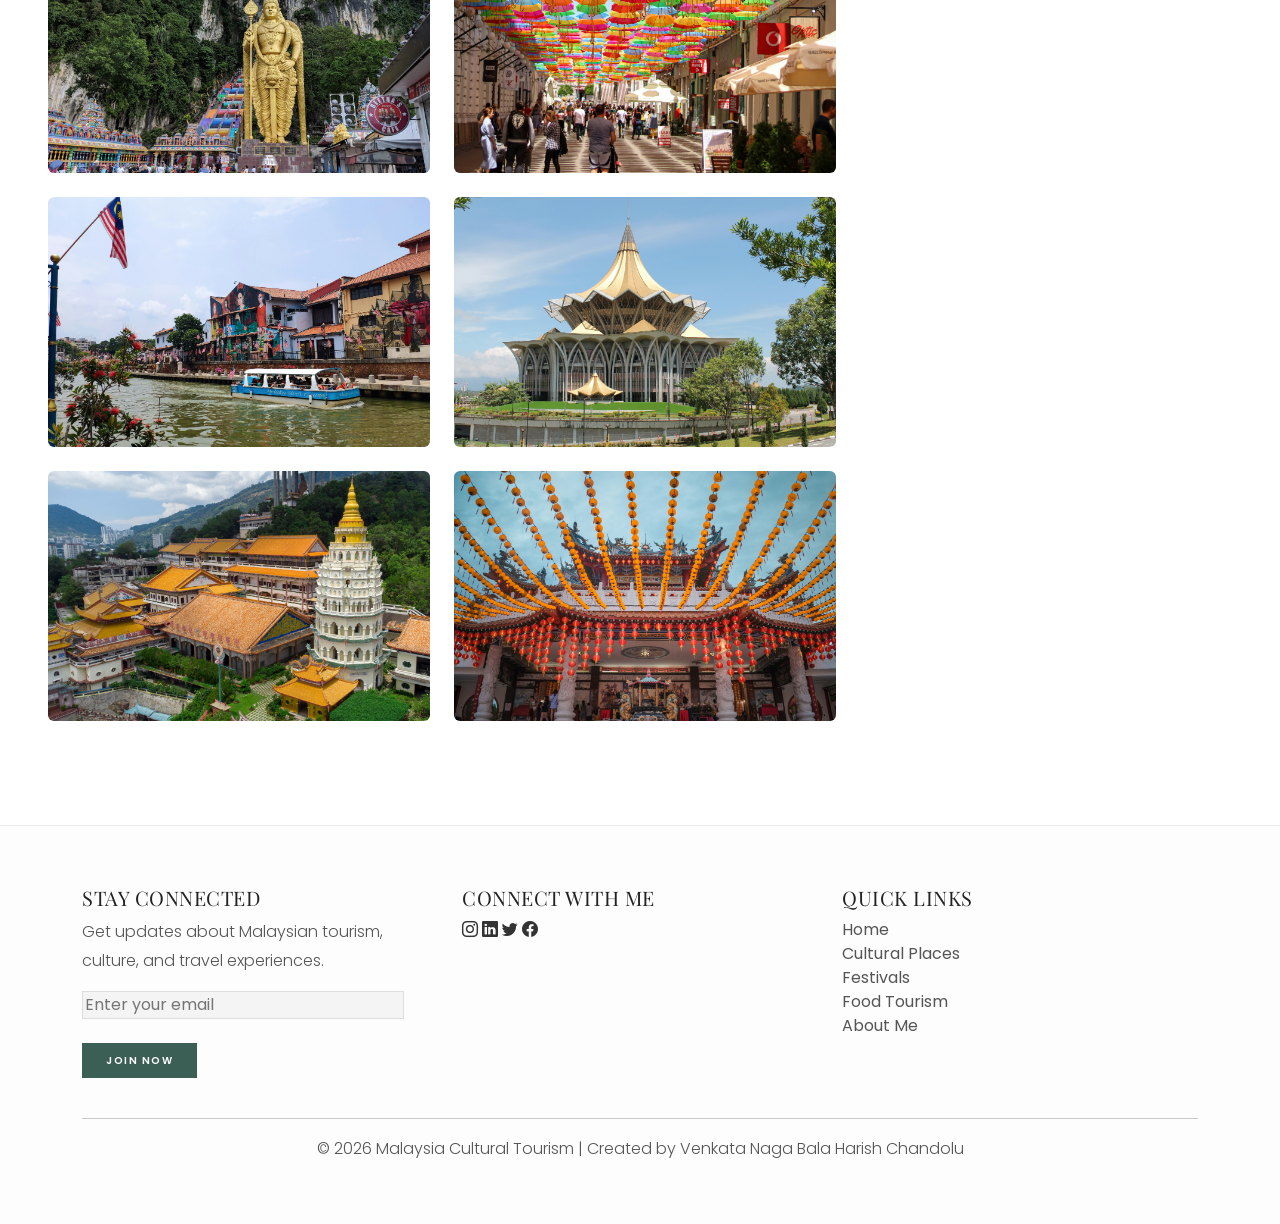
==== commit 30a77aae: "Update about.html" ====
--- a/about.html
+++ b/about.html
@@ -7,14 +7,16 @@
     <meta name="viewport" content="width=device-width, initial-scale=1">
     <link rel="stylesheet" href="https://cdn.jsdelivr.net/npm/bootstrap-icons@1.11.3/font/bootstrap-icons.css">
     <link href="https://cdn.jsdelivr.net/npm/bootstrap@5.3.2/dist/css/bootstrap.min.css" rel="stylesheet">
-    <link href="https://fonts.googleapis.com/css2?family=Playfair+Display:wght@400;600&family=Poppins:wght@300;400;600&display=swap" rel="stylesheet">
+    <link
+        href="https://fonts.googleapis.com/css2?family=Playfair+Display:wght@400;600&family=Poppins:wght@300;400;600&display=swap"
+        rel="stylesheet">
     <link rel="stylesheet" href="css/style.css">
 
     <!-- Google Analytics -->
     <script async src="https://www.googletagmanager.com/gtag/js?id=G-QB0N7FCE9P"></script>
     <script>
         window.dataLayer = window.dataLayer || [];
-        function gtag(){dataLayer.push(arguments);}
+        function gtag() { dataLayer.push(arguments); }
         gtag('js', new Date());
 
         gtag('config', 'G-QB0N7FCE9P');
@@ -25,7 +27,7 @@
 
     <!-- Navbar -->
     <nav class="navbar navbar-expand-lg navbar-light bg-white sticky-top">
-        <div class="container">
+        <div class="container-fluid px-4 px-lg-5">
             <a class="navbar-brand brand-title" href="index.html">
                 Malaysia Cultural Tourism
             </a>
@@ -56,7 +58,7 @@
 
     <!-- Page Title -->
     <div class="page-header-section" style="background: #EAF0EC; margin-bottom: 60px;">
-        <div class="container">
+        <div class="container-fluid px-4 px-lg-5">
             <h1 class="page-title">About Cultural Tourism in Malaysia</h1>
             <p class="page-subtitle">
                 Malaysia is a multicultural country rich in traditions, heritage sites, festivals, and food culture.
@@ -65,34 +67,42 @@
     </div>
 
 
-    <div class="container" style="margin-bottom: 80px;">
+    <div class="container-fluid px-4 px-lg-5" style="margin-bottom: 80px;">
         <div class="row">
 
             <!-- MAIN CONTENT AREA = BLOG STYLE -->
-            <div class="col-lg-8 pe-lg-5">
-                
+            <div class="col-lg pe-lg-5">
+
                 <span class="dot-label"><span class="dot"></span> MY JOURNEY TO MALAYSIA</span>
-                
+
                 <article style="margin-top: 20px; margin-bottom: 60px;">
                     <p class="article-excerpt" style="font-size: 15px;">
-                        Hello, my name is <strong>Harish Chandolu</strong>. I am from India and currently pursuing my Bachelor of Technology in Computer Science Engineering (CSE – Artificial Intelligence & Machine Learning) at Vel Tech Rangarajan Dr. Sagunthala R&D Institute of Science and Technology, Chennai.
+                        Hello, my name is <strong>Harish Chandolu</strong>. I am from India and currently pursuing my
+                        Bachelor of Technology in Computer Science Engineering (CSE – Artificial Intelligence & Machine
+                        Learning) at Vel Tech Rangarajan Dr. Sagunthala R&D Institute of Science and Technology,
+                        Chennai.
                         <br><br>
-                        My visit to Malaysia was a very special experience because it was my first international travel experience. During my semester exchange program, I had the opportunity to explore the rich culture, traditions, heritage sites, and diverse lifestyle of Malaysia.
+                        My visit to Malaysia was a very special experience because it was my first international travel
+                        experience. During my semester exchange program, I had the opportunity to explore the rich
+                        culture, traditions, heritage sites, and diverse lifestyle of Malaysia.
                         <br><br>
-                        Through this website, I am sharing my first travel blog where I document the cultural destinations, famous festivals, traditional food, and unique experiences I discovered during my journey across Malaysia. From the colorful steps of Batu Caves to the historic streets of George Town and the cultural beauty of Malacca, each destination reflects the diversity and harmony of Malaysian culture.
+                        Through this website, I am sharing my first travel blog where I document the cultural
+                        destinations, famous festivals, traditional food, and unique experiences I discovered during my
+                        journey across Malaysia. From the colorful steps of Batu Caves to the historic streets of George
+                        Town and the cultural beauty of Malacca, each destination reflects the diversity and harmony of
+                        Malaysian culture.
                     </p>
-                    <blockquote style="font-family: 'Playfair Display', serif; font-size: 22px; font-style: italic; color: #3B5F54; border-left: 3px solid #EAF0EC; padding-left: 20px; margin-top: 40px; line-height: 1.5;">
-                        “Travel is not only about visiting new places, but also about learning new cultures, meeting new people, and creating memories that last forever.”
+                    <blockquote
+                        style="font-family: 'Playfair Display', serif; font-size: 22px; font-style: italic; color: #3B5F54; border-left: 3px solid #EAF0EC; padding-left: 20px; margin-top: 40px; line-height: 1.5;">
+                        “Travel is not only about visiting new places, but also about learning new cultures, meeting new
+                        people, and creating memories that last forever.”
                     </blockquote>
 
                     <!-- The Google Map integrated into the blog body -->
                     <div style="margin-top: 50px; background: #f4f4f4; padding: 10px; border-radius: 4px;">
                         <iframe
                             src="https://www.google.com/maps/embed?pb=!1m18!1m12!1m3!1d127703.7965080521!2d101.6868867851834!3d3.1384512009318377!2m3!1f0!2f0!3f0!3m2!1i1024!2i768!4f13.1!3m3!1m2!1s0x31cc362abd08e7d3%3A0x232e1ff540d86c99!2sKuala%20Lumpur%2C%20Federal%20Territory%20of%20Kuala%20Lumpur!5e0!3m2!1sen!2smy!4v1773558541316!5m2!1sen!2smy"
-                            width="100%"
-                            height="400"
-                            style="border:0; border-radius: 2px;"
-                            allowfullscreen=""
+                            width="100%" height="400" style="border:0; border-radius: 2px;" allowfullscreen=""
                             loading="lazy">
                         </iframe>
                     </div>
@@ -106,63 +116,73 @@
                 <!-- Clean Image Grid -->
                 <div class="row mt-4">
                     <div class="col-md-6 mb-4">
-                        <img src="images/Batu caves.png" class="img-fluid rounded" style="object-fit: cover; height: 250px; width: 100%;" alt="Batu Caves">
-                    </div>
-                    <div class="col-md-6 mb-4">
-                        <img src="images/georgetown.png" class="img-fluid rounded" style="object-fit: cover; height: 250px; width: 100%;" alt="George Town">
-                    </div>
-                    <div class="col-md-6 mb-4">
-                        <img src="images/malacca.png" class="img-fluid rounded" style="object-fit: cover; height: 250px; width: 100%;" alt="Malacca">
-                    </div>
-                    <div class="col-md-6 mb-4">
-                        <img src="images/Sarawak Cultural Village.png" class="img-fluid rounded" style="object-fit: cover; height: 250px; width: 100%;" alt="Sarawak Cultural Village">
-                    </div>
-                    <div class="col-md-6 mb-4">
-                        <img src="images/Kek Lok Si Temple.png" class="img-fluid rounded" style="object-fit: cover; height: 250px; width: 100%;" alt="Kek Lok Si Temple">
-                    </div>
-                    <div class="col-md-6 mb-4">
-                        <img src="images/Thean Hou Temple.png" class="img-fluid rounded" style="object-fit: cover; height: 250px; width: 100%;" alt="Thean Hou Temple">
+                        <img src="images/Batu caves.png" class="img-fluid rounded"
+                            style="object-fit: cover; height: 250px; width: 100%;" alt="Batu Caves">
+                    </div>
+                    <div class="col-md-6 mb-4">
+                        <img src="images/georgetown.png" class="img-fluid rounded"
+                            style="object-fit: cover; height: 250px; width: 100%;" alt="George Town">
+                    </div>
+                    <div class="col-md-6 mb-4">
+                        <img src="images/malacca.png" class="img-fluid rounded"
+                            style="object-fit: cover; height: 250px; width: 100%;" alt="Malacca">
+                    </div>
+                    <div class="col-md-6 mb-4">
+                        <img src="images/Sarawak Cultural Village.png" class="img-fluid rounded"
+                            style="object-fit: cover; height: 250px; width: 100%;" alt="Sarawak Cultural Village">
+                    </div>
+                    <div class="col-md-6 mb-4">
+                        <img src="images/Kek Lok Si Temple.png" class="img-fluid rounded"
+                            style="object-fit: cover; height: 250px; width: 100%;" alt="Kek Lok Si Temple">
+                    </div>
+                    <div class="col-md-6 mb-4">
+                        <img src="images/Thean Hou Temple.png" class="img-fluid rounded"
+                            style="object-fit: cover; height: 250px; width: 100%;" alt="Thean Hou Temple">
                     </div>
                 </div>
             </div>
 
             <!-- SIDEBAR AREA -->
-            <div class="col-lg-4 mt-5 mt-lg-0">
-                <div class="sidebar-about p-3" style="background: #EAF0EC; max-width: 250px;">
-    
-    <span class="dot-label mb-2" style="font-size: 9px;">
-        <span class="dot"></span> ABOUT ME
-    </span>
-
-    <img src="harish.png" alt="Profile" class="sidebar-about-img" style="width: 80px; height: 80px; object-fit: cover; border-radius: 50%; display: block; margin: 10px auto;">
-
-    <p class="sidebar-about-text" style="font-size: 12px; line-height: 1.4; text-align: center;">
-        I'm Harish Chandolu, a student and traveler discovering the world one blog post at a time. This project documents my first international journey to beautiful Malaysia, showcasing its vibrant culture and heritage.
-    </p>
-
-</div>
+            <div class="col-12 col-lg-auto ms-auto mt-5 mt-lg-0 pe-0" style="width: 100%; max-width: 360px;">
+                <div class="sidebar-about p-4" style="background: #EAF0EC;">
+                    <span class="dot-label mb-3" style="font-size: 10px;"><span class="dot"></span> ABOUT ME</span>
+                    <!-- Simple author placeholder -->
+                    <img src="harish.png" alt="Profile Layout Reference" class="sidebar-about-img">
+                    <p class="sidebar-about-text">
+                        I'm Harish Chandolu, a student and traveler discovering the world one blog post at a time. This
+                        project documents my first international journey to beautiful Malaysia, showcasing its vibrant
+                        culture and heritage.
+                    </p>
+                </div>
 
                 <!-- Recent Articles List (Mockup of references) -->
                 <div class="mt-5">
-                    <span class="dot-label mb-3" style="font-size: 10px;"><span class="dot"></span> RECENT ARTICLES</span>
-                    
+                    <span class="dot-label mb-3" style="font-size: 10px;"><span class="dot"></span> RECENT
+                        ARTICLES</span>
+
                     <div class="d-flex align-items-center mb-4">
-                        <div style="width: 80px; height: 80px; overflow: hidden; border-radius: 4px; flex-shrink: 0; background: #f4f4f4;">
-                            <a href="food.html"><img src="images/nasi lemak.png" style="width: 100%; height: 100%; object-fit: cover;" alt="Food"></a>
+                        <div
+                            style="width: 80px; height: 80px; overflow: hidden; border-radius: 4px; flex-shrink: 0; background: #f4f4f4;">
+                            <a href="food.html"><img src="images/nasi lemak.png"
+                                    style="width: 100%; height: 100%; object-fit: cover;" alt="Food"></a>
                         </div>
                         <div class="ms-3">
-                            <h4 style="font-family: 'Playfair Display', serif; font-size: 16px; margin-bottom: 5px;"><a href="food.html" class="article-title-link">A Taste of Nasi Lemak</a></h4>
-                            <span class="article-meta" style="font-size: 8px; margin-bottom: 0;">AUGUST 11, 2026</span>
+                            <h4 style="font-family: 'Playfair Display', serif; font-size: 16px; margin-bottom: 5px;"><a
+                                    href="food.html" class="article-title-link">A Taste of Nasi Lemak</a></h4>
+                            <span class="article-meta" style="font-size: 8px; margin-bottom: 0;">JANUARY 11, 2026</span>
                         </div>
                     </div>
 
                     <div class="d-flex align-items-center mb-4">
-                        <div style="width: 80px; height: 80px; overflow: hidden; border-radius: 4px; flex-shrink: 0; background: #f4f4f4;">
-                            <a href="cultural.html"><img src="images/georgetown.png" style="width: 100%; height: 100%; object-fit: cover;" alt="George Town"></a>
+                        <div
+                            style="width: 80px; height: 80px; overflow: hidden; border-radius: 4px; flex-shrink: 0; background: #f4f4f4;">
+                            <a href="cultural.html"><img src="images/georgetown.png"
+                                    style="width: 100%; height: 100%; object-fit: cover;" alt="George Town"></a>
                         </div>
                         <div class="ms-3">
-                            <h4 style="font-family: 'Playfair Display', serif; font-size: 16px; margin-bottom: 5px;"><a href="cultural.html" class="article-title-link">Streets of George Town</a></h4>
-                            <span class="article-meta" style="font-size: 8px; margin-bottom: 0;">OCTOBER 6, 2026</span>
+                            <h4 style="font-family: 'Playfair Display', serif; font-size: 16px; margin-bottom: 5px;"><a
+                                    href="cultural.html" class="article-title-link">Streets of George Town</a></h4>
+                            <span class="article-meta" style="font-size: 8px; margin-bottom: 0;">MARCH 6, 2026</span>
                         </div>
                     </div>
                 </div>
@@ -191,7 +211,8 @@
                     <h4 class="footer-heading">CONNECT WITH ME</h4>
                     <div class="social-icons">
                         <a href="https://www.instagram.com/tripz_hash/"><i class="bi bi-instagram"></i></a>
-                        <a href="http://www.linkedin.com/in/ch-venkata-naga-bala-harish"><i class="bi bi-linkedin"></i></a>
+                        <a href="http://www.linkedin.com/in/ch-venkata-naga-bala-harish"><i
+                                class="bi bi-linkedin"></i></a>
                         <a href="https://x.com/ChVenkatan88342"><i class="bi bi-twitter"></i></a>
                         <a href="https://www.facebook.com/chandolu.harish.1"><i class="bi bi-facebook"></i></a>
                     </div>
@@ -216,4 +237,5 @@
 
     <script src="https://cdn.jsdelivr.net/npm/bootstrap@5.3.2/dist/js/bootstrap.bundle.min.js"></script>
 </body>
+
 </html>
